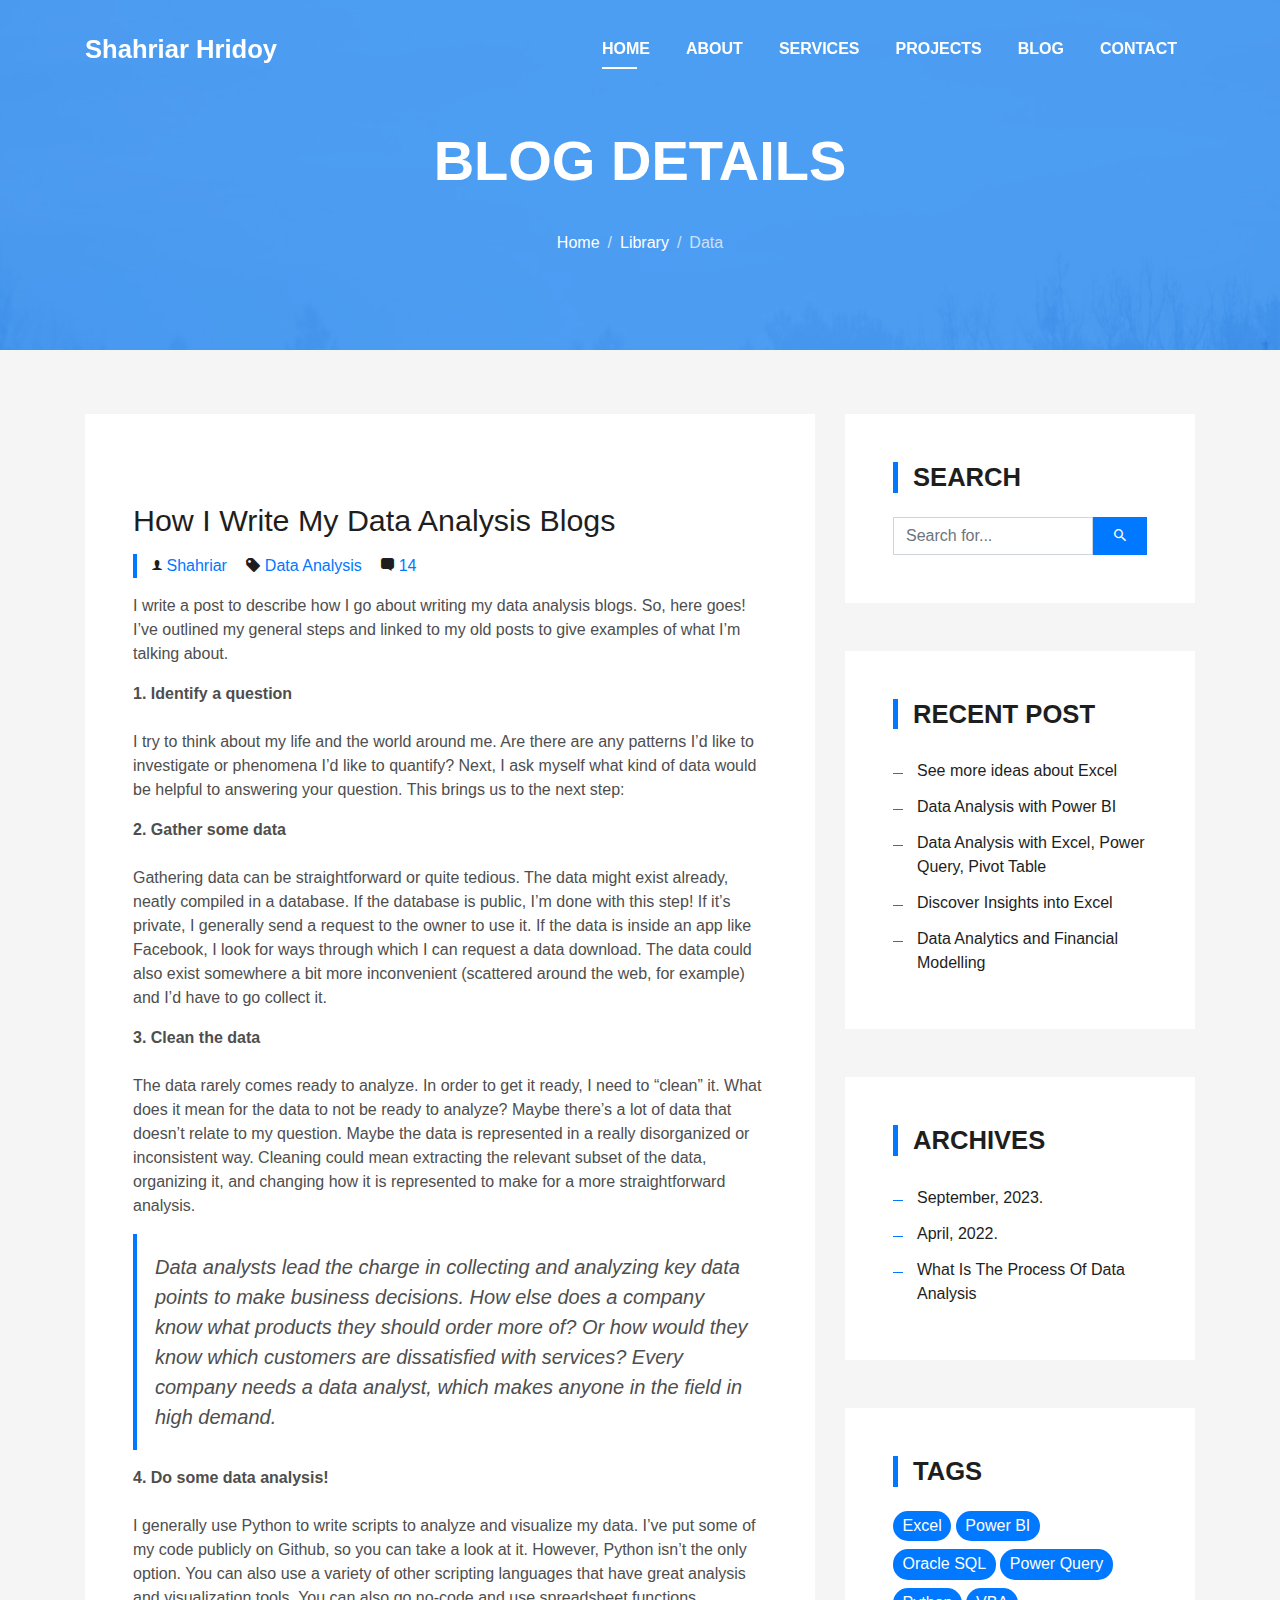
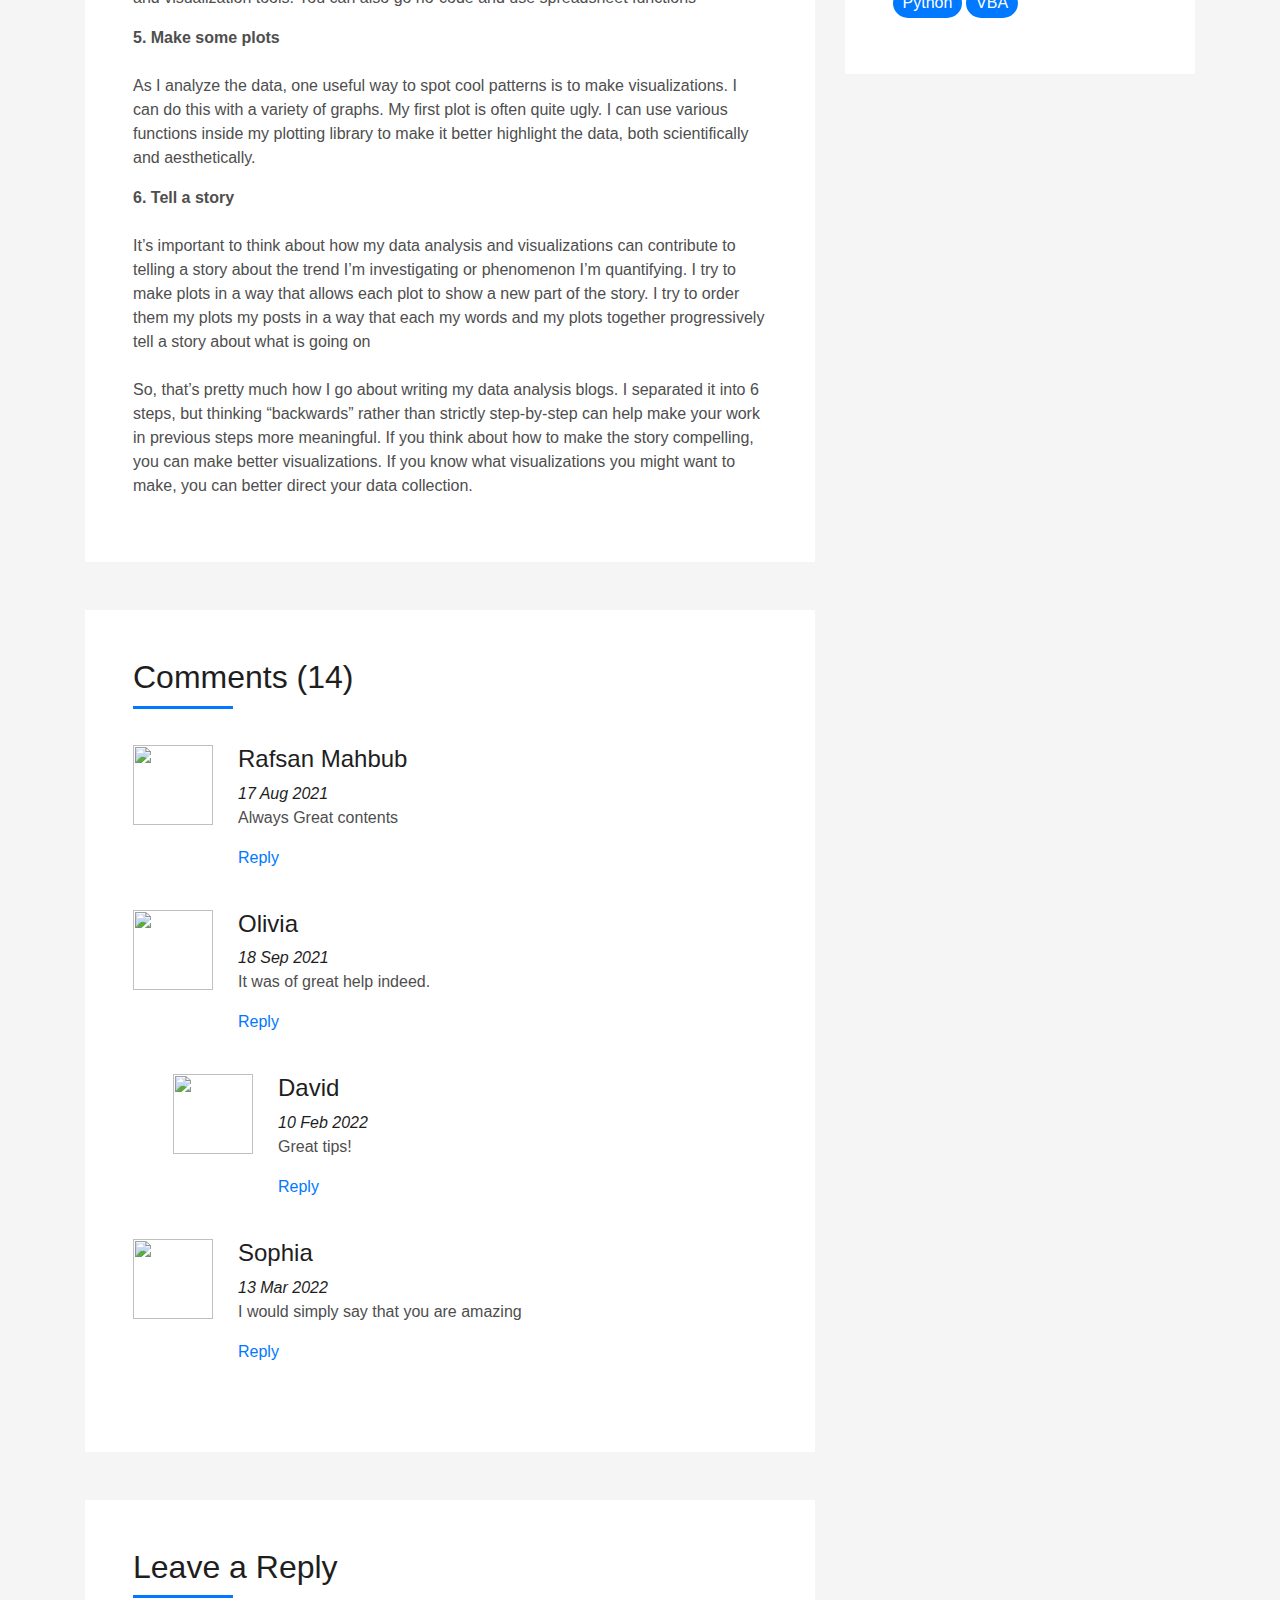
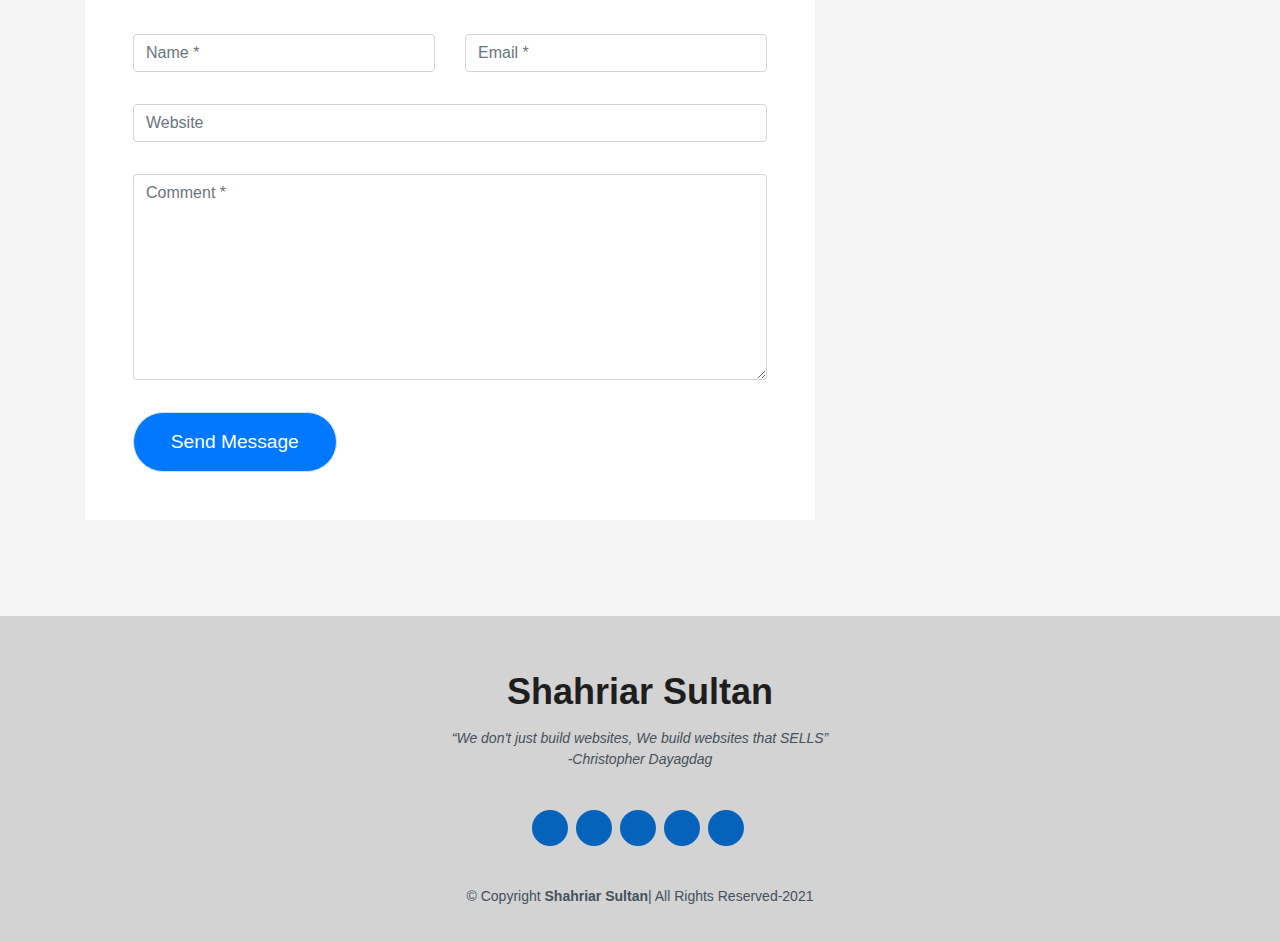
==== blog-single.html @ 52d13d5e "first commit" ====
<!DOCTYPE html>
<html lang="en">

<head>
  <meta charset="utf-8">
  <meta content="width=device-width, initial-scale=1.0" name="viewport">

  <title>Shahriar's Blog</title>
  <meta content="" name="description">
  <meta content="" name="keywords">

  <!-- Favicons -->
  <link href="assets/img/hridoyi.png" rel="icon">
  <link href="assets/img/hridoyi.png" rel="apple-touch-icon">

  <!-- Vendor CSS Files -->
  <link href="assets/vendor/bootstrap/css/bootstrap.min.css" rel="stylesheet">
  <link href="assets/vendor/font-awesome/css/font-awesome.min.css" rel="stylesheet">
  <link href="assets/vendor/ionicons/css/ionicons.min.css" rel="stylesheet">
  <link href="assets/vendor/owl.carousel/assets/owl.carousel.min.css" rel="stylesheet">
  <link href="assets/vendor/venobox/venobox.css" rel="stylesheet">

  <!-- Template Main CSS File -->
  <link href="assets/css/style.css" rel="stylesheet">
  <script src="https://kit.fontawesome.com/f88d2fa247.js" crossorigin="anonymous"></script>

</head>

<body id="page-top">

  <!-- ======= Header/ Navbar ======= -->
  <nav class="navbar navbar-b navbar-trans navbar-expand-md fixed-top" id="mainNav">
    <div class="container">
      <a class="navbar-brand js-scroll" href="index.html">Shahriar Hridoy</a>
      <button class="navbar-toggler collapsed" type="button" data-toggle="collapse" data-target="#navbarDefault" aria-controls="navbarDefault" aria-expanded="false" aria-label="Toggle navigation">
        <span></span>
        <span></span>
        <span></span>
      </button>
      <div class="navbar-collapse collapse justify-content-end" id="navbarDefault">
        <ul class="navbar-nav">
          <li class="nav-item">
            <a class="nav-link js-scroll active" href="#page-top">Home</a>
          </li>
          <li class="nav-item">
            <a class="nav-link js-scroll" href="index.html#about">About</a>
          </li>
          <li class="nav-item">
            <a class="nav-link js-scroll" href="index.html#service">Services</a>
          </li>
          <li class="nav-item">
            <a class="nav-link js-scroll" href="index.html#projects">Projects</a>
          </li>
          <li class="nav-item">
            <a class="nav-link js-scroll" href="index.htm#blog">Blog</a>
          </li>
          <li class="nav-item">
            <a class="nav-link js-scroll" href="index.html#contact">Contact</a>
          </li>
        </ul>
      </div>
    </div>
  </nav>

  <div class="intro intro-single route bg-image" style="background-image: url(assets/img/overlay-bg.jpg)">
    <div class="overlay-mf"></div>
    <div class="intro-content display-table">
      <div class="table-cell">
        <div class="container">
          <h2 class="intro-title mb-4">Blog Details</h2>
          <ol class="breadcrumb d-flex justify-content-center">
            <li class="breadcrumb-item">
              <a href="#">Home</a>
            </li>
            <li class="breadcrumb-item">
              <a href="#">Library</a>
            </li>
            <li class="breadcrumb-item active">Data</li>
          </ol>
        </div>
      </div>
    </div>
  </div>

  <main id="main">

    <!-- ======= Blog Single Section ======= -->
    <section class="blog-wrapper sect-pt4" id="blog">
      <div class="container">
        <div class="row">
          <div class="col-md-8">
            <div class="post-box">
              <div class="post-thumb">
                <img src="assets/img/DAA.PNG" class="img-fluid" alt="">
              </div>
              <div class="post-meta">
                <h1 class="article-title">How I Write My Data Analysis Blogs</h1>
                <ul>
                  <li>
                    <span class="ion-ios-person"></span>
                    <a href="#">Shahriar</a>
                  </li>
                  <li>
                    <span class="ion-pricetag"></span>
                    <a href="#">Data Analysis</a>
                  </li>
                  <li>
                    <span class="ion-chatbox"></span>
                    <a href="#">14</a>
                  </li>
                </ul>
              </div>
              <div class="article-content">
                <p>
                  I write a post to describe how I go about writing my data analysis blogs.
				  So, here goes! I’ve outlined my general steps and linked to my old posts to give examples of what I’m talking about.
                </p>
                <p><b>1. Identify a question</b><br><br>
                  I try to think about my life and the world around me. Are there are any patterns I’d like to investigate or phenomena I’d like to quantify?
Next, I ask myself what kind of data would be helpful to answering your question. This brings us to the next step:
                </p>
                <p><b>2. Gather some data</b><br><br>
                 Gathering data can be straightforward or quite tedious. The data might exist already,
				 neatly compiled in a database. If the database is public, I’m done with this step! If it’s private, 
				 I generally send a request to the owner to use it. If the data is inside an app like Facebook, I look for ways through which
				 I can request a data download.
				 The data could also exist somewhere a bit more inconvenient (scattered around the web, for example) and I’d have to go collect it.
                <p><b>3. Clean the data</b><br><br>
                  The data rarely comes ready to analyze. In order to get it ready, I need to “clean” it.

What does it mean for the data to not be ready to analyze? Maybe there’s a lot of data that doesn’t relate to my question. Maybe the data is represented in a really disorganized or inconsistent way. 
Cleaning could mean extracting the relevant subset of the data, organizing it, and changing how it is represented to make for a more straightforward
 analysis.
                </p>
                <blockquote class="blockquote">
                  <p class="mb-0">Data analysts lead the charge in collecting and analyzing key data points to make business decisions. How else does a company know what products they should order more of?
				  Or how would they know which customers are dissatisfied with services? Every company needs a data analyst, which makes anyone in the field in high demand.</p>
                </blockquote>
                <p><b>4. Do some data analysis!</b><br><br>
                  I generally use Python to write scripts to analyze and visualize my data. I’ve put some of my code publicly on Github, so you can take a look at it. However, Python isn’t the only option. 
				  You can also use a variety of other scripting languages that have great analysis and visualization tools.
				  You can also go no-code and use spreadsheet functions
                </p>
				<p><b>5. Make some plots</b><br><br>
                  As I analyze the data, one useful way to spot cool patterns is to make visualizations. I can do this with a variety of graphs. My first 
				  plot is often quite ugly. I can use various functions inside my plotting library to make it better highlight the data, both scientifically 
				  and aesthetically.
                </p>
				<p><b>6. Tell a story</b><br><br>
                  It’s important to think about how my data analysis and visualizations can contribute to telling a story about the trend I’m investigating or phenomenon I’m quantifying. I try to make plots in a way that allows each plot to show a new 
				  part of the story. I try to order them my plots my posts in a way that each my words and my plots together progressively tell a story 
				  about what is going on <br><br>
				  So, that’s pretty much how I go about writing my data analysis blogs. I separated it into 6 steps, but thinking “backwards” rather than strictly step-by-step can help make your work in previous steps more meaningful. If you think about how to make 
				  the story compelling, you can make better visualizations. If you know what visualizations you might want to make,
				  you can better direct your data collection.
                </p>
              </div>
            </div>
            <div class="box-comments">
              <div class="title-box-2">
                <h4 class="title-comments title-left">Comments (14)</h4>
              </div>
              <ul class="list-comments">
                <li>
                  <div class="comment-avatar">
                    <img src="assets/img/Demo1.PNG" alt="">
                  </div>
                  <div class="comment-details">
                    <h4 class="comment-author">Rafsan Mahbub</h4>
                    <span>17 Aug 2021</span>
                    <p>
                      Always Great contents
                    </p>
                    <a href="3">Reply</a>
                  </div>
                </li>
                <li>
                  <div class="comment-avatar">
                    <img src="assets/img/Demo2.PNG" alt="">
                  </div>
                  <div class="comment-details">
                    <h4 class="comment-author">Olivia</h4>
                    <span>18 Sep 2021</span>
                    <p>
                      It was of great help indeed.
                    </p>
                    <a href="3">Reply</a>
                  </div>
                </li>
                <li class="comment-children">
                  <div class="comment-avatar">
                    <img src="assets/img/Demo3.PNG" alt="">
                  </div>
                  <div class="comment-details">
                    <h4 class="comment-author">David</h4>
                    <span>10 Feb 2022</span>
                    <p>
                      Great tips!
                    </p>
                    <a href="3">Reply</a>
                  </div>
                </li>
                <li>
                  <div class="comment-avatar">
                    <img src="assets/img/Demo 4.PNG" alt="">
                  </div>
                  <div class="comment-details">
                    <h4 class="comment-author">Sophia</h4>
                    <span>13 Mar 2022</span>
                    <p>
                      I would simply say that you are amazing
                    </p>
                    <a href="3">Reply</a>
                  </div>
                </li>
              </ul>
            </div>
            <div class="form-comments">
              <div class="title-box-2">
                <h3 class="title-left">
                  Leave a Reply
                </h3>
              </div>
              <form class="form-mf">
                <div class="row">
                  <div class="col-md-6 mb-3">
                    <div class="form-group">
                      <input type="text" class="form-control input-mf" id="inputName" placeholder="Name *" required>
                    </div>
                  </div>
                  <div class="col-md-6 mb-3">
                    <div class="form-group">
                      <input type="email" class="form-control input-mf" id="inputEmail1" placeholder="Email *" required>
                    </div>
                  </div>
                  <div class="col-md-12 mb-3">
                    <div class="form-group">
                      <input type="url" class="form-control input-mf" id="inputUrl" placeholder="Website">
                    </div>
                  </div>
                  <div class="col-md-12 mb-3">
                    <div class="form-group">
                      <textarea id="textMessage" class="form-control input-mf" placeholder="Comment *" name="message" cols="45" rows="8" required></textarea>
                    </div>
                  </div>
                  <div class="col-md-12">
                    <button type="submit" class="button button-a button-big button-rouded">Send Message</button>
                  </div>
                </div>
              </form>
            </div>
          </div>
          <div class="col-md-4">
            <div class="widget-sidebar sidebar-search">
              <h5 class="sidebar-title">Search</h5>
              <div class="sidebar-content">
                <form>
                  <div class="input-group">
                    <input type="text" class="form-control" placeholder="Search for..." aria-label="Search for...">
                    <span class="input-group-btn">
                      <button class="btn btn-secondary btn-search" type="button">
                        <span class="ion-android-search"></span>
                      </button>
                    </span>
                  </div>
                </form>
              </div>
            </div>
            <div class="widget-sidebar">
              <h5 class="sidebar-title">Recent Post</h5>
              <div class="sidebar-content">
                <ul class="list-sidebar">
                  <li>
                    <a href="#">See more ideas about Excel</a>
                  </li>
                  <li>
                    <a href="#">Data Analysis with Power BI</a>
                  </li>
                  <li>
                    <a href="#">Data Analysis with Excel, Power Query, Pivot Table</a>
                  </li>
                  <li>
                    <a href="#">Discover Insights into Excel</a>
                  </li>
                  <li>
                    <a href="#">Data Analytics and Financial Modelling</a>
                  </li>
                </ul>
              </div>
            </div>
            <div class="widget-sidebar">
              <h5 class="sidebar-title">Archives</h5>
              <div class="sidebar-content">
                <ul class="list-sidebar">
                  <li>
                    <a href="#">September, 2023.</a>
                  </li>
                  <li>
                    <a href="#">April, 2022.</a>
                  </li>
                  <li>
                    <a href="#">What Is The Process Of Data Analysis</a>
                  </li>
                  
                </ul>
              </div>
            </div>
            <div class="widget-sidebar widget-tags">
              <h5 class="sidebar-title">Tags</h5>
              <div class="sidebar-content">
                <ul>
                  <li>
                    <a href="#">Excel</a>
                  </li>
                  <li>
                    <a href="#">Power BI</a>
                  </li>
                  <li>
                    <a href="#">Oracle SQL</a>
                  </li>
                  <li>
                    <a href="#">Power Query</a>
                  </li>
                  <li>
                    <a href="#">Python</a>
                  </li>
                  <li>
                    <a href="#">VBA</a>
                  </li>
                </ul>
              </div>
            </div>
          </div>
        </div>
      </div>
    </section><!-- End Blog Single Section -->

  </main><!-- End #main -->

  <br><br>

  <!-- ======= Footer ======= -->
  <footer id="footer" >
    <div class="container mt-4">
      <h3>Shahriar Sultan</h3>
      <p>“We don't just build websites, We build websites that SELLS” <br>-Christopher Dayagdag</p>
      <div class="social-links">
        <a href="#" class="twitter"><i class="fab fa-twitter"></i></a>
        <a href="#" class="facebook"><i class="fab fa-facebook-f"></i></a>
        <a href="#" class="instagram"><i class="fab fa-instagram"></i></a>
        <a href="#" class="google-plus"><i class="fab fa-github"></i></a>
        <a href="#" class="linkedin"><i class="fab fa-linkedin"></i></a>
      </div>
      <div class="copyright">
        &copy; Copyright <strong><span>Shahriar Sultan</span></strong>| All Rights Reserved-2021
      </div>
      <div class="credits">
        
      </div>
    </div>
  </footer><!-- End Footer -->

<a href="#" class="back-to-top"><i class="fas fa-arrow-up"></i></i></a>
<div id="preloader"></div>
  <!-- Vendor JS Files -->
  <script src="assets/vendor/jquery/jquery.min.js"></script>
  <script src="assets/vendor/bootstrap/js/bootstrap.bundle.min.js"></script>
  <script src="assets/vendor/jquery.easing/jquery.easing.min.js"></script>
  <script src="assets/vendor/php-email-form/validate.js"></script>
  <script src="assets/vendor/waypoints/jquery.waypoints.min.js"></script>
  <script src="assets/vendor/counterup/jquery.counterup.min.js"></script>
  <script src="assets/vendor/owl.carousel/owl.carousel.min.js"></script>
  <script src="assets/vendor/typed.js/typed.min.js"></script>
  <script src="assets/vendor/venobox/venobox.min.js"></script>

  <!-- Template Main JS File -->
  <script src="assets/js/main.js"></script>

</body>

</html>
---- assets/vendor/venobox/venobox.css ----
/* ------ venobox.css --------*/
.vbox-overlay *, .vbox-overlay *:before, .vbox-overlay *:after{
    -webkit-backface-visibility: hidden;
    -webkit-box-sizing:border-box;
    -moz-box-sizing:border-box;
    box-sizing:border-box;
}
.vbox-overlay * { 
    -webkit-backface-visibility: visible;
    backface-visibility: visible;
}
.vbox-overlay{
    display: -webkit-flex;
    display: flex;
    -webkit-flex-direction: column;
    flex-direction: column;
    -webkit-justify-content: center;
    justify-content: center;
    -webkit-align-items: center;
    align-items: center;
    position: fixed;
    left: 0;
    top: 0;
    bottom: 0;
    right: 0;
    z-index: 999999;
}

/* ----- navigation ----- */
.vbox-title{
    width: 100%;
    height: 40px;
    float: left;
    text-align: center;
    line-height: 28px;
    font-size: 12px;
    padding: 6px 50px;
    overflow: hidden;
    position: fixed;
    display: none;
    left: 0;
    z-index: 89;
}
.vbox-close{
    cursor: pointer;
    position: fixed;
    top: -1px;
    right: 0;
    width: 50px;
    height: 40px;
    padding: 6px;
    display: block;
    background-position:10px center;
    overflow: hidden;
    font-size: 24px;
    line-height: 1;
    text-align: center;
    z-index: 99;
}
.vbox-left{
    cursor: pointer;
    position: fixed;
    left: 0;
    height: 40px;
    overflow: hidden;
    line-height: 28px;
    font-size: 12px;
    z-index: 99;
    display: flex;
    align-items:center;
}
.vbox-num{
    display: inline-block;
    margin: 6px 0 6px 15px;
}
/* ----- Social share ----- */
.vbox-share{
    line-height: 28px;
    font-size: 12px;
    overflow: hidden;
    position: fixed;
    left: 0;
    z-index: 98;
    display: flex;
    align-items:center;
    justify-content: center;
    width: 100%;
    text-align: center;
}
.vbox-share svg{
    max-height: 28px;
    width: 28px;
    z-index: 10;
    margin-left: 12px;
    margin-top: 6px;
    margin-bottom: 6px;
    vertical-align: middle;
}


/* ----- navigation ARROWS ----- */
.vbox-next, .vbox-prev{
    position: fixed;
    top: 50%;
    margin-top: -15px;
    overflow: hidden;
    cursor: pointer;
    display: block;
    width: 45px;
    height: 45px;
    z-index: 99;
}
.vbox-next span, .vbox-prev span{
    position: relative;
    width: 20px;
    height: 20px;
    border: 2px solid transparent;
    border-top-color: #B6B6B6;
    border-right-color: #B6B6B6;
    text-indent: -100px;
    position: absolute;
    top: 8px;
    display: block;
}
.vbox-prev{
    left: 15px;
}
.vbox-next{
    right: 15px;
}
.vbox-prev span{
    left: 10px;
    -ms-transform: rotate(-135deg);
    -webkit-transform: rotate(-135deg);
    transform: rotate(-135deg);
}
.vbox-next span{
    -ms-transform: rotate(45deg);
    -webkit-transform: rotate(45deg);
    transform: rotate(45deg);
    right: 10px;
}
/* ------- inline window ------ */
.vbox-inline{
    width: 420px;
    height: 315px;
    height: 70vh;
    padding: 10px;
    background: #fff;
    margin: 0 auto;
    overflow: auto;
    text-align: left;
}
/* ------- Video & iFrames window ------ */
.venoframe{
    max-width: 100%;
    width: 100%;
    border: none;
    width: 100%;
    height: 260px;
    height: 70vh;
}
.venoframe.vbvid{
    height: 260px;
}
@media (min-width: 768px) {
    .venoframe, .vbox-inline{
        width: 90%;
        height: 360px;
        height: 70vh;
    }
    .venoframe.vbvid{
        width: 640px;
        height: 360px;
    }
}
@media (min-width: 992px) {
    .venoframe, .vbox-inline{
        max-width: 1200px;
        width: 80%;
        height: 540px;
        height: 70vh;
    }
    .venoframe.vbvid{
        width: 960px;
        height: 540px;
    }
}
/* 
Please do NOT edit this part! 
or at least read this note: http://i.imgur.com/7C0ws9e.gif
*/
.vbox-open{
    overflow: hidden;
}
.vbox-container{
    position: absolute;
    left: 0;
    right: 0;
    top: 0;
    bottom: 0;
    overflow-x: hidden;
    overflow-y: scroll;
    overflow-scrolling: touch;
    -webkit-overflow-scrolling: touch;
    z-index: 20;
    max-height: 100%;

}

.vbox-content{
    text-align: center;
    float: left;
    width: 100%;
    position: relative;
    overflow: hidden;
    padding: 20px 4%;
}
.vbox-container img{
    max-width: 100%;
    height: auto;
}
.vbox-figlio{
    box-shadow: 0 0 12px rgba(0,0,0,0.19), 0 6px 6px rgba(0,0,0,0.23);
    max-width: 100%;
    text-align: initial;
}
img.vbox-figlio{
    -webkit-user-select: none;
-khtml-user-select: none;
-moz-user-select: none;
-o-user-select: none;
user-select: none;
}
.vbox-content.swipe-left{
    margin-left: -200px !important;
}
.vbox-content.swipe-right{
    margin-left: 200px !important;
}
.vbox-animated{
    webkit-transition: margin 300ms ease-out;
    transition: margin 300ms ease-out;
}

/* ---------- preloader ----------
 * SPINKIT 
 * http://tobiasahlin.com/spinkit/
-------------------------------- */
.sk-double-bounce,.sk-rotating-plane{width:40px;height:40px;margin:40px auto}.sk-rotating-plane{background-color:#333;-webkit-animation:sk-rotatePlane 1.2s infinite ease-in-out;animation:sk-rotatePlane 1.2s infinite ease-in-out}@-webkit-keyframes sk-rotatePlane{0%{-webkit-transform:perspective(120px) rotateX(0) rotateY(0);transform:perspective(120px) rotateX(0) rotateY(0)}50%{-webkit-transform:perspective(120px) rotateX(-180.1deg) rotateY(0);transform:perspective(120px) rotateX(-180.1deg) rotateY(0)}100%{-webkit-transform:perspective(120px) rotateX(-180deg) rotateY(-179.9deg);transform:perspective(120px) rotateX(-180deg) rotateY(-179.9deg)}}@keyframes sk-rotatePlane{0%{-webkit-transform:perspective(120px) rotateX(0) rotateY(0);transform:perspective(120px) rotateX(0) rotateY(0)}50%{-webkit-transform:perspective(120px) rotateX(-180.1deg) rotateY(0);transform:perspective(120px) rotateX(-180.1deg) rotateY(0)}100%{-webkit-transform:perspective(120px) rotateX(-180deg) rotateY(-179.9deg);transform:perspective(120px) rotateX(-180deg) rotateY(-179.9deg)}}.sk-double-bounce{position:relative}.sk-double-bounce .sk-child{width:100%;height:100%;border-radius:50%;background-color:#333;opacity:.6;position:absolute;top:0;left:0;-webkit-animation:sk-doubleBounce 2s infinite ease-in-out;animation:sk-doubleBounce 2s infinite ease-in-out}.sk-chasing-dots .sk-child,.sk-spinner-pulse,.sk-three-bounce .sk-child{background-color:#333;border-radius:100%}.sk-double-bounce .sk-double-bounce2{-webkit-animation-delay:-1s;animation-delay:-1s}@-webkit-keyframes sk-doubleBounce{0%,100%{-webkit-transform:scale(0);transform:scale(0)}50%{-webkit-transform:scale(1);transform:scale(1)}}@keyframes sk-doubleBounce{0%,100%{-webkit-transform:scale(0);transform:scale(0)}50%{-webkit-transform:scale(1);transform:scale(1)}}.sk-wave{margin:40px auto;width:50px;height:40px;text-align:center;font-size:10px}.sk-wave .sk-rect{background-color:#333;height:100%;width:6px;display:inline-block;-webkit-animation:sk-waveStretchDelay 1.2s infinite ease-in-out;animation:sk-waveStretchDelay 1.2s infinite ease-in-out}.sk-wave .sk-rect1{-webkit-animation-delay:-1.2s;animation-delay:-1.2s}.sk-wave .sk-rect2{-webkit-animation-delay:-1.1s;animation-delay:-1.1s}.sk-wave .sk-rect3{-webkit-animation-delay:-1s;animation-delay:-1s}.sk-wave .sk-rect4{-webkit-animation-delay:-.9s;animation-delay:-.9s}.sk-wave .sk-rect5{-webkit-animation-delay:-.8s;animation-delay:-.8s}@-webkit-keyframes sk-waveStretchDelay{0%,100%,40%{-webkit-transform:scaleY(.4);transform:scaleY(.4)}20%{-webkit-transform:scaleY(1);transform:scaleY(1)}}@keyframes sk-waveStretchDelay{0%,100%,40%{-webkit-transform:scaleY(.4);transform:scaleY(.4)}20%{-webkit-transform:scaleY(1);transform:scaleY(1)}}.sk-wandering-cubes{margin:40px auto;width:40px;height:40px;position:relative}.sk-wandering-cubes .sk-cube{background-color:#333;width:10px;height:10px;position:absolute;top:0;left:0;-webkit-animation:sk-wanderingCube 1.8s ease-in-out -1.8s infinite both;animation:sk-wanderingCube 1.8s ease-in-out -1.8s infinite both}.sk-chasing-dots,.sk-spinner-pulse{width:40px;height:40px;margin:40px auto}.sk-wandering-cubes .sk-cube2{-webkit-animation-delay:-.9s;animation-delay:-.9s}@-webkit-keyframes sk-wanderingCube{0%{-webkit-transform:rotate(0);transform:rotate(0)}25%{-webkit-transform:translateX(30px) rotate(-90deg) scale(.5);transform:translateX(30px) rotate(-90deg) scale(.5)}50%{-webkit-transform:translateX(30px) translateY(30px) rotate(-179deg);transform:translateX(30px) translateY(30px) rotate(-179deg)}50.1%{-webkit-transform:translateX(30px) translateY(30px) rotate(-180deg);transform:translateX(30px) translateY(30px) rotate(-180deg)}75%{-webkit-transform:translateX(0) translateY(30px) rotate(-270deg) scale(.5);transform:translateX(0) translateY(30px) rotate(-270deg) scale(.5)}100%{-webkit-transform:rotate(-360deg);transform:rotate(-360deg)}}@keyframes sk-wanderingCube{0%{-webkit-transform:rotate(0);transform:rotate(0)}25%{-webkit-transform:translateX(30px) rotate(-90deg) scale(.5);transform:translateX(30px) rotate(-90deg) scale(.5)}50%{-webkit-transform:translateX(30px) translateY(30px) rotate(-179deg);transform:translateX(30px) translateY(30px) rotate(-179deg)}50.1%{-webkit-transform:translateX(30px) translateY(30px) rotate(-180deg);transform:translateX(30px) translateY(30px) rotate(-180deg)}75%{-webkit-transform:translateX(0) translateY(30px) rotate(-270deg) scale(.5);transform:translateX(0) translateY(30px) rotate(-270deg) scale(.5)}100%{-webkit-transform:rotate(-360deg);transform:rotate(-360deg)}}.sk-spinner-pulse{-webkit-animation:sk-pulseScaleOut 1s infinite ease-in-out;animation:sk-pulseScaleOut 1s infinite ease-in-out}@-webkit-keyframes sk-pulseScaleOut{0%{-webkit-transform:scale(0);transform:scale(0)}100%{-webkit-transform:scale(1);transform:scale(1);opacity:0}}@keyframes sk-pulseScaleOut{0%{-webkit-transform:scale(0);transform:scale(0)}100%{-webkit-transform:scale(1);transform:scale(1);opacity:0}}.sk-chasing-dots{position:relative;text-align:center;-webkit-animation:sk-chasingDotsRotate 2s infinite linear;animation:sk-chasingDotsRotate 2s infinite linear}.sk-chasing-dots .sk-child{width:60%;height:60%;display:inline-block;position:absolute;top:0;-webkit-animation:sk-chasingDotsBounce 2s infinite ease-in-out;animation:sk-chasingDotsBounce 2s infinite ease-in-out}.sk-chasing-dots .sk-dot2{top:auto;bottom:0;-webkit-animation-delay:-1s;animation-delay:-1s}@-webkit-keyframes sk-chasingDotsRotate{100%{-webkit-transform:rotate(360deg);transform:rotate(360deg)}}@keyframes sk-chasingDotsRotate{100%{-webkit-transform:rotate(360deg);transform:rotate(360deg)}}@-webkit-keyframes sk-chasingDotsBounce{0%,100%{-webkit-transform:scale(0);transform:scale(0)}50%{-webkit-transform:scale(1);transform:scale(1)}}@keyframes sk-chasingDotsBounce{0%,100%{-webkit-transform:scale(0);transform:scale(0)}50%{-webkit-transform:scale(1);transform:scale(1)}}.sk-three-bounce{margin:40px auto;width:80px;text-align:center}.sk-three-bounce .sk-child{width:20px;height:20px;display:inline-block;-webkit-animation:sk-three-bounce 1.4s ease-in-out 0s infinite both;animation:sk-three-bounce 1.4s ease-in-out 0s infinite both}.sk-circle .sk-child:before,.sk-fading-circle .sk-circle:before{display:block;border-radius:100%;content:'';background-color:#333}.sk-three-bounce .sk-bounce1{-webkit-animation-delay:-.32s;animation-delay:-.32s}.sk-three-bounce .sk-bounce2{-webkit-animation-delay:-.16s;animation-delay:-.16s}@-webkit-keyframes sk-three-bounce{0%,100%,80%{-webkit-transform:scale(0);transform:scale(0)}40%{-webkit-transform:scale(1);transform:scale(1)}}@keyframes sk-three-bounce{0%,100%,80%{-webkit-transform:scale(0);transform:scale(0)}40%{-webkit-transform:scale(1);transform:scale(1)}}.sk-circle{margin:40px auto;width:40px;height:40px;position:relative}.sk-circle .sk-child{width:100%;height:100%;position:absolute;left:0;top:0}.sk-circle .sk-child:before{margin:0 auto;width:15%;height:15%;-webkit-animation:sk-circleBounceDelay 1.2s infinite ease-in-out both;animation:sk-circleBounceDelay 1.2s infinite ease-in-out both}.sk-circle .sk-circle2{-webkit-transform:rotate(30deg);-ms-transform:rotate(30deg);transform:rotate(30deg)}.sk-circle .sk-circle3{-webkit-transform:rotate(60deg);-ms-transform:rotate(60deg);transform:rotate(60deg)}.sk-circle .sk-circle4{-webkit-transform:rotate(90deg);-ms-transform:rotate(90deg);transform:rotate(90deg)}.sk-circle .sk-circle5{-webkit-transform:rotate(120deg);-ms-transform:rotate(120deg);transform:rotate(120deg)}.sk-circle .sk-circle6{-webkit-transform:rotate(150deg);-ms-transform:rotate(150deg);transform:rotate(150deg)}.sk-circle .sk-circle7{-webkit-transform:rotate(180deg);-ms-transform:rotate(180deg);transform:rotate(180deg)}.sk-circle .sk-circle8{-webkit-transform:rotate(210deg);-ms-transform:rotate(210deg);transform:rotate(210deg)}.sk-circle .sk-circle9{-webkit-transform:rotate(240deg);-ms-transform:rotate(240deg);transform:rotate(240deg)}.sk-circle .sk-circle10{-webkit-transform:rotate(270deg);-ms-transform:rotate(270deg);transform:rotate(270deg)}.sk-circle .sk-circle11{-webkit-transform:rotate(300deg);-ms-transform:rotate(300deg);transform:rotate(300deg)}.sk-circle .sk-circle12{-webkit-transform:rotate(330deg);-ms-transform:rotate(330deg);transform:rotate(330deg)}.sk-circle .sk-circle2:before{-webkit-animation-delay:-1.1s;animation-delay:-1.1s}.sk-circle .sk-circle3:before{-webkit-animation-delay:-1s;animation-delay:-1s}.sk-circle .sk-circle4:before{-webkit-animation-delay:-.9s;animation-delay:-.9s}.sk-circle .sk-circle5:before{-webkit-animation-delay:-.8s;animation-delay:-.8s}.sk-circle .sk-circle6:before{-webkit-animation-delay:-.7s;animation-delay:-.7s}.sk-circle .sk-circle7:before{-webkit-animation-delay:-.6s;animation-delay:-.6s}.sk-circle .sk-circle8:before{-webkit-animation-delay:-.5s;animation-delay:-.5s}.sk-circle .sk-circle9:before{-webkit-animation-delay:-.4s;animation-delay:-.4s}.sk-circle .sk-circle10:before{-webkit-animation-delay:-.3s;animation-delay:-.3s}.sk-circle .sk-circle11:before{-webkit-animation-delay:-.2s;animation-delay:-.2s}.sk-circle .sk-circle12:before{-webkit-animation-delay:-.1s;animation-delay:-.1s}@-webkit-keyframes sk-circleBounceDelay{0%,100%,80%{-webkit-transform:scale(0);transform:scale(0)}40%{-webkit-transform:scale(1);transform:scale(1)}}@keyframes sk-circleBounceDelay{0%,100%,80%{-webkit-transform:scale(0);transform:scale(0)}40%{-webkit-transform:scale(1);transform:scale(1)}}.sk-cube-grid{width:40px;height:40px;margin:40px auto}.sk-cube-grid .sk-cube{width:33.33%;height:33.33%;background-color:#333;float:left;-webkit-animation:sk-cubeGridScaleDelay 1.3s infinite ease-in-out;animation:sk-cubeGridScaleDelay 1.3s infinite ease-in-out}.sk-cube-grid .sk-cube1{-webkit-animation-delay:.2s;animation-delay:.2s}.sk-cube-grid .sk-cube2{-webkit-animation-delay:.3s;animation-delay:.3s}.sk-cube-grid .sk-cube3{-webkit-animation-delay:.4s;animation-delay:.4s}.sk-cube-grid .sk-cube4{-webkit-animation-delay:.1s;animation-delay:.1s}.sk-cube-grid .sk-cube5{-webkit-animation-delay:.2s;animation-delay:.2s}.sk-cube-grid .sk-cube6{-webkit-animation-delay:.3s;animation-delay:.3s}.sk-cube-grid .sk-cube7{-webkit-animation-delay:0ms;animation-delay:0ms}.sk-cube-grid .sk-cube8{-webkit-animation-delay:.1s;animation-delay:.1s}.sk-cube-grid .sk-cube9{-webkit-animation-delay:.2s;animation-delay:.2s}@-webkit-keyframes sk-cubeGridScaleDelay{0%,100%,70%{-webkit-transform:scale3D(1,1,1);transform:scale3D(1,1,1)}35%{-webkit-transform:scale3D(0,0,1);transform:scale3D(0,0,1)}}@keyframes sk-cubeGridScaleDelay{0%,100%,70%{-webkit-transform:scale3D(1,1,1);transform:scale3D(1,1,1)}35%{-webkit-transform:scale3D(0,0,1);transform:scale3D(0,0,1)}}.sk-fading-circle{margin:40px auto;width:40px;height:40px;position:relative}.sk-fading-circle .sk-circle{width:100%;height:100%;position:absolute;left:0;top:0}.sk-fading-circle .sk-circle:before{margin:0 auto;width:15%;height:15%;-webkit-animation:sk-circleFadeDelay 1.2s infinite ease-in-out both;animation:sk-circleFadeDelay 1.2s infinite ease-in-out both}.sk-fading-circle .sk-circle2{-webkit-transform:rotate(30deg);-ms-transform:rotate(30deg);transform:rotate(30deg)}.sk-fading-circle .sk-circle3{-webkit-transform:rotate(60deg);-ms-transform:rotate(60deg);transform:rotate(60deg)}.sk-fading-circle .sk-circle4{-webkit-transform:rotate(90deg);-ms-transform:rotate(90deg);transform:rotate(90deg)}.sk-fading-circle .sk-circle5{-webkit-transform:rotate(120deg);-ms-transform:rotate(120deg);transform:rotate(120deg)}.sk-fading-circle .sk-circle6{-webkit-transform:rotate(150deg);-ms-transform:rotate(150deg);transform:rotate(150deg)}.sk-fading-circle .sk-circle7{-webkit-transform:rotate(180deg);-ms-transform:rotate(180deg);transform:rotate(180deg)}.sk-fading-circle .sk-circle8{-webkit-transform:rotate(210deg);-ms-transform:rotate(210deg);transform:rotate(210deg)}.sk-fading-circle .sk-circle9{-webkit-transform:rotate(240deg);-ms-transform:rotate(240deg);transform:rotate(240deg)}.sk-fading-circle .sk-circle10{-webkit-transform:rotate(270deg);-ms-transform:rotate(270deg);transform:rotate(270deg)}.sk-fading-circle .sk-circle11{-webkit-transform:rotate(300deg);-ms-transform:rotate(300deg);transform:rotate(300deg)}.sk-fading-circle .sk-circle12{-webkit-transform:rotate(330deg);-ms-transform:rotate(330deg);transform:rotate(330deg)}.sk-fading-circle .sk-circle2:before{-webkit-animation-delay:-1.1s;animation-delay:-1.1s}.sk-fading-circle .sk-circle3:before{-webkit-animation-delay:-1s;animation-delay:-1s}.sk-fading-circle .sk-circle4:before{-webkit-animation-delay:-.9s;animation-delay:-.9s}.sk-fading-circle .sk-circle5:before{-webkit-animation-delay:-.8s;animation-delay:-.8s}.sk-fading-circle .sk-circle6:before{-webkit-animation-delay:-.7s;animation-delay:-.7s}.sk-fading-circle .sk-circle7:before{-webkit-animation-delay:-.6s;animation-delay:-.6s}.sk-fading-circle .sk-circle8:before{-webkit-animation-delay:-.5s;animation-delay:-.5s}.sk-fading-circle .sk-circle9:before{-webkit-animation-delay:-.4s;animation-delay:-.4s}.sk-fading-circle .sk-circle10:before{-webkit-animation-delay:-.3s;animation-delay:-.3s}.sk-fading-circle .sk-circle11:before{-webkit-animation-delay:-.2s;animation-delay:-.2s}.sk-fading-circle .sk-circle12:before{-webkit-animation-delay:-.1s;animation-delay:-.1s}@-webkit-keyframes sk-circleFadeDelay{0%,100%,39%{opacity:0}40%{opacity:1}}@keyframes sk-circleFadeDelay{0%,100%,39%{opacity:0}40%{opacity:1}}.sk-folding-cube{margin:40px auto;width:40px;height:40px;position:relative;-webkit-transform:rotateZ(45deg);transform:rotateZ(45deg)}.sk-folding-cube .sk-cube{float:left;width:50%;height:50%;position:relative;-webkit-transform:scale(1.1);-ms-transform:scale(1.1);transform:scale(1.1)}.sk-folding-cube .sk-cube:before{content:'';position:absolute;top:0;left:0;width:100%;height:100%;background-color:#333;-webkit-animation:sk-foldCubeAngle 2.4s infinite linear both;animation:sk-foldCubeAngle 2.4s infinite linear both;-webkit-transform-origin:100% 100%;-ms-transform-origin:100% 100%;transform-origin:100% 100%}.sk-folding-cube .sk-cube2{-webkit-transform:scale(1.1) rotateZ(90deg);transform:scale(1.1) rotateZ(90deg)}.sk-folding-cube .sk-cube3{-webkit-transform:scale(1.1) rotateZ(180deg);transform:scale(1.1) rotateZ(180deg)}.sk-folding-cube .sk-cube4{-webkit-transform:scale(1.1) rotateZ(270deg);transform:scale(1.1) rotateZ(270deg)}.sk-folding-cube .sk-cube2:before{-webkit-animation-delay:.3s;animation-delay:.3s}.sk-folding-cube .sk-cube3:before{-webkit-animation-delay:.6s;animation-delay:.6s}.sk-folding-cube .sk-cube4:before{-webkit-animation-delay:.9s;animation-delay:.9s}@-webkit-keyframes sk-foldCubeAngle{0%,10%{-webkit-transform:perspective(140px) rotateX(-180deg);transform:perspective(140px) rotateX(-180deg);opacity:0}25%,75%{-webkit-transform:perspective(140px) rotateX(0);transform:perspective(140px) rotateX(0);opacity:1}100%,90%{-webkit-transform:perspective(140px) rotateY(180deg);transform:perspective(140px) rotateY(180deg);opacity:0}}@keyframes sk-foldCubeAngle{0%,10%{-webkit-transform:perspective(140px) rotateX(-180deg);transform:perspective(140px) rotateX(-180deg);opacity:0}25%,75%{-webkit-transform:perspective(140px) rotateX(0);transform:perspective(140px) rotateX(0);opacity:1}100%,90%{-webkit-transform:perspective(140px) rotateY(180deg);transform:perspective(140px) rotateY(180deg);opacity:0}}
---- assets/css/style.css ----
/**
* Template Name: DevFolio - v2.4.1
* Template URL: https://bootstrapmade.com/devfolio-bootstrap-portfolio-html-template/
* Author: BootstrapMade.com
* License: https://bootstrapmade.com/license/
*/

/*--------------------------------------------------------------
# General
--------------------------------------------------------------*/
body {
  background-color: #f5f5f5;
  color: #4e4e4e;
}

h1,
h2,
h3,
h4,
h5,
h6 {
  color: #1e1e1e;
}

a {
  color: #1e1e1e;
  transition: all 0.5s ease-in-out;
}

a:hover {
  color: #0078ff;
  text-decoration: none;
  transition: all 0.5s ease-in-out;
}

.p-r {
  position: relative;
}

.color-a {
  color: #0078ff;
}

.color-d {
  color: #f5f5f5;
}

.color-text-a {
  color: #4e4e4e;
}

.box-shadow, .paralax-mf, .service-box, .work-box, .card-blog {
  box-shadow: 0 13px 8px -10px rgba(0, 0, 0, 0.1);
}

.box-shadow-a, .button:hover {
  box-shadow: 0 0 0 4px #cde1f8;
}

.display-5 {
  font-size: 2.5rem;
  font-weight: 300;
  line-height: 1.1;
}

.display-6 {
  font-size: 2rem;
  font-weight: 300;
  line-height: 1.1;
}

.avatar {
  width: 32px;
  height: 32px;
  margin-right: 4px;
  overflow: hidden;
}

.bg-image {
  background-repeat: no-repeat;
  background-attachment: fixed;
  background-size: cover;
  background-position: center center;
}

@media (max-width: 1024px) {
  .bg-image {
    background-attachment: scroll;
  }
}

.overlay-mf {
  background-color: #0078ff;
}

.overlay-mf {
  position: absolute;
  top: 0;
  left: 0px;
  padding: 0;
  height: 100%;
  width: 100%;
  opacity: .7;
}

.paralax-mf {
  position: relative;
  padding: 8rem 0;
}

.display-table {
  width: 100%;
  height: 100%;
  display: table;
}

.table-cell {
  display: table-cell;
  vertical-align: middle;
}

/*--/ Sections /--*/
.sect-4 {
  padding: 4rem 0;
}

.sect-pt4 {
  padding-top: 4rem;
}

.sect-mt4 {
  margin-top: 4rem;
}

/*--/ Title s /--*/
.title-s {
  font-weight: 600;
  color: #1e1e1e;
  font-size: 1.1rem;
}

/*--/ Title A /--*/
.title-box {
  margin-bottom: 4rem;
}

.title-a {
  font-size: 3rem;
  font-weight: bold;
  text-transform: uppercase;
}

.subtitle-a {
  color: #4e4e4e;
}

.line-mf {
  width: 40px;
  height: 5px;
  background-color: #0078ff;
  margin: 0 auto;
}

/*--/ Title Left /--*/
.title-box-2 {
  margin-bottom: 3rem;
}

.title-left {
  font-size: 2rem;
  position: relative;
}

.title-left:before {
  content: '';
  position: absolute;
  height: 3px;
  background-color: #0078ff;
  width: 100px;
  bottom: -12px;
}

/*------/ Box /------*/
.box-pl2 {
  padding-left: 2rem;
}

.box-shadow-full {
  padding: 3rem 1.25rem;
  position: relative;
  background-color: #fff;
  margin-bottom: 3rem;
  z-index: 2;
  box-shadow: 0 1px 1px 0 rgba(0, 0, 0, 0.06), 0 2px 5px 0 rgba(0, 0, 0, 0.2);
}

@media (min-width: 768px) {
  .box-shadow-full {
    padding: 3rem;
  }
}

/*------/ Socials /------*/
.socials {
  padding: 1.5rem 0;
}

.socials ul li {
  display: inline-block;
}

.socials .ico-circle {
  height: 40px;
  width: 40px;
  font-size: 1.7rem;
  border-radius: 50%;
  line-height: 1.4;
  margin: 0 15px 0 0;
  box-shadow: 0 0 0 3px #0078ff;
  transition: all 500ms ease;
}

.socials .ico-circle:hover {
  background-color: #0078ff;
  color: #fff;
  box-shadow: 0 0 0 3px #cde1f8;
  transition: all 500ms ease;
}

/*------/ Ul resect /------*/
.ul-resect, .socials ul, .list-ico, .blog-wrapper .post-meta ul, .box-comments .list-comments, .widget-sidebar .list-sidebar, .widget-tags ul {
  list-style: none;
  padding-left: 0;
  margin-bottom: 0;
}

.list-ico {
  line-height: 2;
}

.list-ico span {
  color: #0078ff;
  margin-right: 10px;
}

/*------/ Ico Circle /------*/
.ico-circle {
  height: 100px;
  width: 100px;
  font-size: 2rem;
  border-radius: 50%;
  line-height: 1.55;
  margin: 0 auto;
  text-align: center;
  box-shadow: 0 0 0 10px #0078ff;
  display: block;
}

/*------/ Owl Carousel /------*/
.owl-theme .owl-dots {
  text-align: center;
  margin-top: 18px;
}

.owl-theme .owl-dots .owl-dot {
  display: inline-block;
}

.owl-theme .owl-dots .owl-dot span {
  width: 18px;
  height: 7px;
  margin: 5px 5px;
  background: #cde1f8;
  border: 0px solid #cde1f8;
  display: block;
  transition: all 0.6s ease-in-out;
  cursor: pointer;
}

.owl-theme .owl-dots .owl-dot:hover span {
  background-color: #cde1f8;
}

.owl-theme .owl-dots .owl-dot.active span {
  background-color: #1B1B1B;
  width: 25px;
}

/*--/ Scrolltop s /--*/
.scrolltop-mf {
  position: relative;
  display: none;
}

.scrolltop-mf span {
  z-index: 999;
  position: fixed;
  width: 42px;
  height: 42px;
  background-color: #0078ff;
  opacity: .7;
  font-size: 1.6rem;
  line-height: 1.5;
  text-align: center;
  color: #fff;
  top: auto;
  left: auto;
  right: 30px;
  bottom: 50px;
  cursor: pointer;
  border-radius: 50%;
}

/*------/ Back to top button /------*/
.back-to-top {
  position: fixed;
  display: none;
  background: #0078ff;
  color: #fff;
  width: 44px;
  height: 44px;
  text-align: center;
  line-height: 1;
  font-size: 16px;
  border-radius: 50%;
  right: 15px;
  bottom: 15px;
  transition: background 0.5s;
  z-index: 11;
}

.back-to-top i {
  padding-top: 12px;
  color: #fff;
}

@media (max-width: 768px) {
  .back-to-top {
    bottom: 15px;
  }
}

/*------/ Prelaoder /------*/
#preloader {
  position: fixed;
  top: 0;
  left: 0;
  right: 0;
  bottom: 0;
  z-index: 9999;
  overflow: hidden;
  background: #fff;
}

#preloader:before {
  content: "";
  position: fixed;
  top: calc(50% - 30px);
  left: calc(50% - 30px);
  border: 6px solid #f2f2f2;
  border-top: 6px solid #0078ff;
  border-radius: 50%;
  width: 60px;
  height: 60px;
  -webkit-animation: animate-preloader 1s linear infinite;
  animation: animate-preloader 1s linear infinite;
}

@-webkit-keyframes animate-preloader {
  0% {
    transform: rotate(0deg);
  }
  100% {
    transform: rotate(360deg);
  }
}

@keyframes animate-preloader {
  0% {
    transform: rotate(0deg);
  }
  100% {
    transform: rotate(360deg);
  }
}

/*------/ Button /------*/
.button {
  display: inline-block;
  padding: .3rem .6rem;
  text-align: center;
  vertical-align: middle;
  -webkit-user-select: none;
  -moz-user-select: none;
  -ms-user-select: none;
  user-select: none;
  font-size: 1rem;
  border-radius: .3rem;
  border: 1px solid transparent;
  transition: all 500ms ease;
  cursor: pointer;
}

.button:focus {
  outline: 0;
}

.button:hover {
  background-color: #0062d3;
  color: #fff;
  transition: all 500ms ease;
}

.button-a {
  background-color: #0078ff;
  color: #fff;
  border-color: #cde1f8;
}

.button-big {
  padding: .9rem 2.3rem;
  font-size: 1.2rem;
}

.button-rouded {
  border-radius: 5rem;
}

.btn-lg {
  padding: .5rem 1rem;
  font-size: 1.25rem;
  line-height: 1.5;
  border-radius: .3rem;
}

/*--------------------------------------------------------------
# Nav Bar
--------------------------------------------------------------*/
.navbar-b {
  transition: all .5s ease-in-out;
  background-color: transparent;
  padding-top: 1.563rem;
  padding-bottom: 1.563rem;
}

.navbar-b.navbar-reduce {
  box-shadow: 0px 6px 9px 0px rgba(0, 0, 0, 0.06);
}

.navbar-b.navbar-trans .nav-item, .navbar-b.navbar-reduce .nav-item {
  position: relative;
  padding-right: 10px;
  padding-left: 0;
}

@media (min-width: 768px) {
  .navbar-b.navbar-trans .nav-item, .navbar-b.navbar-reduce .nav-item {
    padding-left: 10px;
  }
}

.navbar-b.navbar-trans .nav-link, .navbar-b.navbar-reduce .nav-link {
  color: #fff;
  text-transform: uppercase;
  font-weight: 600;
}

.navbar-b.navbar-trans .nav-link:before, .navbar-b.navbar-reduce .nav-link:before {
  content: '';
  position: absolute;
  margin-left: 0px;
  width: 0%;
  bottom: 0;
  left: 0;
  height: 2px;
  transition: all 500ms ease;
}

@media (min-width: 768px) {
  .navbar-b.navbar-trans .nav-link:before, .navbar-b.navbar-reduce .nav-link:before {
    margin-left: 18px;
  }
}

.navbar-b.navbar-trans .nav-link:hover, .navbar-b.navbar-reduce .nav-link:hover {
  color: #1B1B1B;
}

.navbar-b.navbar-trans .nav-link:hover:before, .navbar-b.navbar-reduce .nav-link:hover:before {
  width: 35px;
}

.navbar-b.navbar-trans .show > .nav-link:before,
.navbar-b.navbar-trans .active > .nav-link:before,
.navbar-b.navbar-trans .nav-link.show:before,
.navbar-b.navbar-trans .nav-link.active:before, .navbar-b.navbar-reduce .show > .nav-link:before,
.navbar-b.navbar-reduce .active > .nav-link:before,
.navbar-b.navbar-reduce .nav-link.show:before,
.navbar-b.navbar-reduce .nav-link.active:before {
  width: 35px;
}

.navbar-b.navbar-trans .nav-link:before {
  background-color: #fff;
}

.navbar-b.navbar-trans .nav-link:hover {
  color: #fff;
}

.navbar-b.navbar-trans .show > .nav-link,
.navbar-b.navbar-trans .active > .nav-link,
.navbar-b.navbar-trans .nav-link.show,
.navbar-b.navbar-trans .nav-link.active {
  color: #fff;
}

.navbar-b.navbar-reduce {
  transition: all .5s ease-in-out;
  background-color: #fff;
  padding-top: 15px;
  padding-bottom: 15px;
}

.navbar-b.navbar-reduce .nav-link {
  color: #0078ff;
}

.navbar-b.navbar-reduce .nav-link:before {
  background-color: #0078ff;
}

.navbar-b.navbar-reduce .nav-link:hover {
  color: #0078ff;
}

.navbar-b.navbar-reduce .show > .nav-link,
.navbar-b.navbar-reduce .active > .nav-link,
.navbar-b.navbar-reduce .nav-link.show,
.navbar-b.navbar-reduce .nav-link.active {
  color: #0078ff;
}

.navbar-b.navbar-reduce .navbar-brand {
  color: #0078ff;
}

.navbar-b.navbar-reduce .navbar-toggler span {
  background-color: #1B1B1B;
}

.navbar-b .navbar-brand {
  color: #fff;
  font-size: 1.6rem;
  font-weight: 600;
}

.navbar-b .navbar-nav .dropdown-item.show .dropdown-menu,
.navbar-b .dropdown.show .dropdown-menu,
.navbar-b .dropdown-btn.show .dropdown-menu {
  transform: translate3d(0px, 0px, 0px);
  visibility: visible !important;
}

.navbar-b .dropdown-menu {
  margin: 1.12rem 0 0;
  border-radius: 0;
}

.navbar-b .dropdown-menu .dropdown-item {
  padding: .7rem 1.7rem;
  transition: all 500ms ease;
}

.navbar-b .dropdown-menu .dropdown-item:hover {
  background-color: #0078ff;
  color: #fff;
  transition: all 500ms ease;
}

.navbar-b .dropdown-menu .dropdown-item.active {
  background-color: #0078ff;
}

/*--/ Hamburger Navbar /--*/
.navbar-toggler {
  position: relative;
}

.navbar-toggler:focus,
.navbar-toggler:active {
  outline: 0;
}

.navbar-toggler span {
  display: block;
  background-color: #fff;
  height: 3px;
  width: 25px;
  margin-top: 4px;
  margin-bottom: 4px;
  transform: rotate(0deg);
  left: 0;
  opacity: 1;
}

.navbar-toggler span:nth-child(1),
.navbar-toggler span:nth-child(3) {
  transition: transform .35s ease-in-out;
}

.navbar-toggler:not(.collapsed) span:nth-child(1) {
  position: absolute;
  left: 12px;
  top: 10px;
  transform: rotate(135deg);
  opacity: 0.9;
}

.navbar-toggler:not(.collapsed) span:nth-child(2) {
  height: 12px;
  visibility: hidden;
  background-color: transparent;
}

.navbar-toggler:not(.collapsed) span:nth-child(3) {
  position: absolute;
  left: 12px;
  top: 10px;
  transform: rotate(-135deg);
  opacity: 0.9;
}

/*--------------------------------------------------------------
# Intro Section
--------------------------------------------------------------*/
.intro {
  height: 100vh;
  position: relative;
  color: #fff;
}

.intro .intro-content {
  text-align: center;
  position: absolute;
}

.intro .overlay-itro {
  background-color: rgba(0, 0, 0, 0.6);
  position: absolute;
  top: 0;
  left: 0px;
  padding: 0;
  height: 100%;
  width: 100%;
  opacity: .9;
}

.intro .intro-title {
  color: #fff;
  font-weight: 600;
  font-size: 3rem;
}

@media (min-width: 768px) {
  .intro .intro-title {
    font-size: 4.5rem;
  }
}

.intro .intro-subtitle {
  font-size: 1.5rem;
  font-weight: 300;
}

@media (min-width: 768px) {
  .intro .intro-subtitle {
    font-size: 2.5rem;
  }
}

.intro .text-slider-items {
  display: none;
}

.intro-single {
  height: 350px;
}

.intro-single .intro-content {
  margin-top: 30px;
}

.intro-single .intro-title {
  text-transform: uppercase;
  font-size: 3rem;
}

@media (min-width: 768px) {
  .intro-single .intro-title {
    font-size: 3.5rem;
  }
}

.intro-single .breadcrumb {
  background-color: transparent;
  color: #0078ff;
}

.intro-single .breadcrumb .breadcrumb-item:before {
  color: #cde1f8;
}

.intro-single .breadcrumb .breadcrumb-item.active {
  color: #cde1f8;
}

.intro-single .breadcrumb a {
  color: #fff;
}

/*--------------------------------------------------------------
# About
--------------------------------------------------------------*/
.about-mf .box-shadow-full {
  padding-top: 4rem;
  padding-bottom: 4rem;
}

.about-mf .about-img {
  margin-bottom: 2rem;
}

.about-mf .about-img img {
  margin-left: 10px;
}

@media (min-width: 767px) {
  .about-mf .box-pl2 {
    margin-top: 3rem;
    padding-left: 0rem;
  }
}

.skill-mf span {
  color: #4e4e4e;
}

.skill-mf .progress {
  background-color: #cde1f8;
  margin: .5rem 0 1.2rem 0;
  border-radius: 0;
  height: .7rem;
}

.skill-mf .progress .progress-bar {
  height: .7rem;
  background-color: #0078ff;
}

/*--------------------------------------------------------------
# Section Title
--------------------------------------------------------------*/
.section-title {
  text-align: center;
  padding-bottom: 30px;
}

.section-title h2 {
  font-size: 32px;
  font-weight: bold;
  text-transform: uppercase;
  margin-bottom: 20px;
  padding-bottom: 20px;
  position: relative;
  color: #45505b;
}

.section-title h2::before {
  content: '';
  position: absolute;
  display: block;
  width: 120px;
  height: 1px;
  background: #ddd;
  bottom: 1px;
  left: calc(50% - 60px);
}

.section-title h2::after {
  content: '';
  position: absolute;
  display: block;
  width: 40px;
  height: 3px;
  background: #0563bb;
  bottom: 0;
  left: calc(50% - 20px);
}

.section-title p {
  margin-bottom: 0;
}
/*--------------------------------------------------------------
# Services
--------------------------------------------------------------*/
.services .icon-box {
  text-align: center;
  padding: 80px 30px 90px 30px;
  transition: all ease-in-out 0.3s;
  background: #fff;
  box-shadow: 0px 5px 90px 0px rgba(110, 123, 131, 0.05);
}

.services .icon-box .icon {
  margin: 0 auto;
  width: 100px;
  height: 100px;
  display: flex;
  align-items: center;
  justify-content: center;
  transition: ease-in-out 0.3s;
  position: relative;
}

.services .icon-box .icon i {
  font-size: 45px;
  transition: 0.5s;
  position: relative;
}

.services .icon-box .icon svg {
  position: absolute;
  top: 0;
  left: 0;
}

.services .icon-box .icon svg path {
  transition: 0.5s;
  fill: #f5f5f5;
}

.services .icon-box h4 {
  font-weight: 600;
  margin: 10px 0 15px 0;
  font-size: 22px;
}

.services .icon-box h4 a {
  color: #45505b;
  transition: ease-in-out 0.3s;
}

.services .icon-box p {
  line-height: 24px;
  font-size: 14px;
  margin-bottom: 0;
}

.services .icon-box:hover {
  border-color: #fff;
  box-shadow: 0px 0 35px 0 rgba(0, 0, 0, 0.08);
}

.services .iconbox-blue i {
  color: #47aeff;
}

.services .iconbox-blue:hover .icon i {
  color: #fff;
}

.services .iconbox-blue:hover .icon path {
  fill: #47aeff;
}

.services .iconbox-orange i {
  color: #ffa76e;
}

.services .iconbox-orange:hover .icon i {
  color: #fff;
}

.services .iconbox-orange:hover .icon path {
  fill: #ffa76e;
}

.services .iconbox-pink i {
  color: #e80368;
}

.services .iconbox-pink:hover .icon i {
  color: #fff;
}

.services .iconbox-pink:hover .icon path {
  fill: #e80368;
}

.services .iconbox-yellow i {
  color: #ffbb2c;
}

.services .iconbox-yellow:hover .icon i {
  color: #fff;
}

.services .iconbox-yellow:hover .icon path {
  fill: #ffbb2c;
}

.services .iconbox-red i {
  color: #ff5828;
}

.services .iconbox-red:hover .icon i {
  color: #fff;
}

.services .iconbox-red:hover .icon path {
  fill: #ff5828;
}

.services .iconbox-teal i {
  color: #11dbcf;
}

.services .iconbox-teal:hover .icon i {
  color: #fff;
}

.services .iconbox-teal:hover .icon path {
  fill: #11dbcf;
}

/*--------------------------------------------------------------
# Services
--------------------------------------------------------------*/
.work-box {
  margin-bottom: 3rem;
  -webkit-backface-visibility: hidden;
  backface-visibility: hidden;
  background-color: #fff;
}

.work-box:hover img {
  transform: scale(1.3);
}

.work-img {
  display: block;
  overflow: hidden;
}

.work-img img {
  transition: all 1s;
}

.work-content {
  padding: 2rem 3% 1rem 4%;
}

.work-content .w-more {
  color: #4e4e4e;
  font-size: .8rem;
}

.work-content .w-more .w-ctegory {
  color: #0078ff;
}

.work-content .w-like {
  font-size: 2.5rem;
  color: #0078ff;
  float: right;
}

.work-content .w-like a {
  color: #0078ff;
}

.work-content .w-like .num-like {
  font-size: .7rem;
}

.w-title {
  font-size: 1.2rem;
}
/*--------------------------------------------------------------
# Facts
--------------------------------------------------------------*/
.facts .count-box {
  padding: 30px 30px 25px 30px;
  margin-top: 30px;
  width: 100%;
  position: relative;
  text-align: center;
  background:lightcyan;
}

.facts .count-box i {
  position: absolute;
  top: -25px;
  left: 50%;
  transform: translateX(-50%);
  font-size: 24px;
  background: #0563bb;
  padding: 12px;
  color: #fff;
  border-radius: 50px;
}

.facts .count-box span {
  font-size: 36px;
  display: block;
  font-weight: 600;
  color: #011426;
}

.facts .count-box p {
  padding: 0;
  margin: 0;
  font-family: "Raleway", sans-serif;
  font-size: 14px;
}



/*--------------------------------------------------------------
# Projects
--------------------------------------------------------------*/
.work-box {
  margin-bottom: 3rem;
  -webkit-backface-visibility: hidden;
  backface-visibility: hidden;
  background-color: #fff;
}

.work-box:hover img {
  transform: scale(1.3);
}

.work-img {
  display: block;
  overflow: hidden;
}

.work-img img {
  transition: all 1s;
}

.work-content {
  padding: 2rem 3% 1rem 4%;
}

.work-content .w-more {
  color: #4e4e4e;
  font-size: .8rem;
}

.work-content .w-more .w-ctegory {
  color: #0078ff;
}

.work-content .w-like {
  font-size: 2.5rem;
  color: #0078ff;
  float: right;
}

.work-content .w-like a {
  color: #0078ff;
}

.work-content .w-like .num-like {
  font-size: .7rem;
}

.w-title {
  font-size: 1.2rem;
}

/*--------------------------------------------------------------
# Projects Details
--------------------------------------------------------------*/
.portfolio-details {
  padding-top: 30px;
}

.portfolio-details .portfolio-details-container {
  position: relative;
}

.portfolio-details .portfolio-details-carousel {
  position: relative;
  z-index: 1;
}

.portfolio-details .portfolio-details-carousel .owl-nav, .portfolio-details .portfolio-details-carousel .owl-dots {
  margin-top: 5px;
  text-align: left;
}

.portfolio-details .portfolio-details-carousel .owl-dot {
  display: inline-block;
  margin: 0 10px 0 0;
  width: 12px;
  height: 12px;
  border-radius: 50%;
  background-color: #ddd !important;
}

.portfolio-details .portfolio-details-carousel .owl-dot.active {
  background-color: #0078ff !important;
}

.portfolio-details .portfolio-info {
  padding: 30px;
  position: absolute;
  right: 0;
  bottom: -70px;
  background: #fff;
  box-shadow: 0px 2px 15px rgba(0, 0, 0, 0.1);
  z-index: 2;
}

.portfolio-details .portfolio-info h3 {
  font-size: 22px;
  font-weight: 700;
  margin-bottom: 20px;
  padding-bottom: 20px;
  border-bottom: 1px solid #eee;
}

.portfolio-details .portfolio-info ul {
  list-style: none;
  padding: 0;
  font-size: 15px;
}

.portfolio-details .portfolio-info ul li + li {
  margin-top: 10px;
}

.portfolio-details .portfolio-description {
  padding-top: 50px;
}

.portfolio-details .portfolio-description h2 {
  width: 50%;
  font-size: 26px;
  font-weight: 700;
  margin-bottom: 20px;
}

.portfolio-details .portfolio-description p {
  padding: 0 0 0 0;
}

@media (max-width: 768px) {
  .portfolio-details .portfolio-description h2 {
    width: 100%;
  }
  .portfolio-details .portfolio-info {
    position: static;
    margin-top: 30px;
  }
}

/*--------------------------------------------------------------
# Testimonials
--------------------------------------------------------------*/
.testimonials{
  background-color: white;
}
.testimonials .owl-carousel .owl-item img {
  width: auto;
}

.testimonial-box {
  color:  #45505b;
  text-align: center;
}

.testimonial-box .author-test {
  margin-top: 1rem;
}

.testimonial-box .author-test img {
  margin: 0 auto;
}



.testimonial-box .comit {
  border:  #0078ff solid 2px;
  font-size: 2rem;
 
  color: #0078ff;
  background-color: white;
  
  width: 52px;
  height: 52px;
  display: block;
  margin: 0 auto;
  border-radius: 50%;
  line-height: 1.6;
}

.testimonial-h3{
  font-size: 20px;
  font-weight: bold;
  margin: 10px 0 5px 0;
  color: #111;
}
.testimonial-h4 {
  font-size: 14px;
  color: #999;
  margin: 0 0 15px 0;
}

@media (min-width: 768px) {
  .testimonial-box .description {
    padding: 0 5rem;
  }
}

@media (min-width: 992px) {
  .testimonial-box .description {
    padding: 0 8rem;
  }
}

@media (min-width: 1200px) {
  .testimonial-box .description {
    padding: 0 13rem;
  }
}



/*--------------------------------------------------------------
# Blog
--------------------------------------------------------------*/
@media (min-width: 767px) {
  .card-blog {
    margin-bottom: 3rem;
  }
}

.card-blog .card-body {
  position: relative;
}

.card-blog .card-category-box {
  position: absolute;
  text-align: center;
  top: -16px;
  left: 15px;
  right: 15px;
  line-height: 25px;
  overflow: hidden;
}

.card-blog .card-category {
  display: inline-block;
  color: #fff;
  padding: 0 15px 5px;
  overflow: hidden;
  background-color: #0078ff;
  border-radius: 4px;
}

.card-blog .card-category .category {
  color: #fff;
  display: inline-block;
  text-transform: uppercase;
  font-size: .7rem;
  letter-spacing: .1px;
  margin-bottom: 0;
}

.card-blog .card-title {
  font-size: 1.3rem;
  margin-top: .6rem;
}

.card-blog .card-description {
  color: #4e4e4e;
}

.card-blog .post-author {
  display: inline-block;
}

.card-blog .post-date {
  color: #4e4e4e;
  display: inline-block;
  
}

/*--------------------------------------------------------------
# Blog Single
--------------------------------------------------------------*/
.post-box,
.form-comments,
.box-comments,
.widget-sidebar {
  padding: 2rem;
  background-color: #fff;
  margin-bottom: 3rem;
}

@media (min-width: 768px) {
  .post-box,
  .form-comments,
  .box-comments,
  .widget-sidebar {
    padding: 3rem;
  }
}

.blog-wrapper .article-title {
  font-size: 1.5rem;
}

@media (min-width: 768px) {
  .blog-wrapper .article-title {
    font-size: 1.9rem;
  }
}

.blog-wrapper .post-meta {
  margin: 1rem 0;
}

.blog-wrapper .post-meta ul {
  border-left: 4px solid #0078ff;
  margin-top: 1rem;
}

.blog-wrapper .post-meta ul li {
  display: inline-block;
  margin-left: 15px;
}

.blog-wrapper .post-meta ul a {
  color: #0078ff;
}

.blog-wrapper .post-meta ul span {
  color: #1e1e1e;
}

.blog-wrapper .blockquote {
  border-left: 4px solid #0078ff;
  padding: 18px;
  font-style: italic;
}

/*------/ Comments /------*/
.box-comments .list-comments li {
  padding-bottom: 40px;
}

.box-comments .list-comments .comment-avatar {
  display: table-cell;
  vertical-align: top;
}

.box-comments .list-comments .comment-avatar img {
  width: 80px;
  height: 80px;
}

.box-comments .list-comments .comment-author {
  font-size: 1.3rem;
}

@media (min-width: 768px) {
  .box-comments .list-comments .comment-author {
    font-size: 1.5rem;
  }
}

.box-comments .list-comments .comment-details {
  display: table-cell;
  vertical-align: top;
  padding-left: 25px;
}

.box-comments .list-comments a {
  color: #0078ff;
}

.box-comments .list-comments span {
  color: #1e1e1e;
  font-style: italic;
}

.box-comments .comment-children {
  margin-left: 40px;
}

/*------/ Sidebar /------*/
.widget-sidebar .sidebar-title {
  font-size: 1.6rem;
  font-weight: 600;
  border-left: 5px solid #0078ff;
  padding-left: 15px;
  text-transform: uppercase;
  margin-bottom: 1.5rem;
}

.widget-sidebar .list-sidebar li {
  position: relative;
  padding: 6px 0 6px 24px;
}

.widget-sidebar .list-sidebar li:before {
  position: absolute;
  content: "";
  width: 10px;
  height: 1px;
  left: 0;
  background-color: #0078ff;
  top: 20px;
}

.sidebar-search input {
  background-color: #fff;
  border-radius: 0;
  transition: all 0.5s ease-in-out;
}

.sidebar-search .btn-search {
  background-color: #0078ff;
  border-color: #0078ff;
  border-radius: 0;
  padding-left: 20px;
  padding-right: 20px;
}

.widget-tags ul li {
  display: inline-block;
  background-color: #0078ff;
  padding: .2rem .6rem;
  margin-bottom: .5rem;
  border-radius: 15px;
}

.widget-tags ul li a {
  color: #fff;
}


/*--------------------------------------------------------------
# Contact
--------------------------------------------------------------*/
.contact .info {
  width: 100%;
  background: #fff;
}

.contact .info i {
  font-size: 20px;
  color: #0563bb;
  float: left;
  width: 44px;
  height: 44px;
  background: #eef7ff;
  display: flex;
  justify-content: center;
  align-items: center;
  border-radius: 50px;
  transition: all 0.3s ease-in-out;
}

.contact .info h4 {
  padding: 0 0 0 60px;
  font-size: 22px;
  font-weight: 600;
  margin-bottom: 5px;
  color: #45505b;
}

.contact .info p {
  padding: 0 0 0 60px;
  margin-bottom: 0;
  font-size: 14px;
  color: #728394;
}

.contact .info .email, .contact .info .phone {
  margin-top: 40px;
}

.contact .info .email:hover i, .contact .info .address:hover i, .contact .info .phone:hover i {
  background: #0563bb;
  color: #fff;
}

.contact .php-email-form {
  width: 100%;
  background: #fff;
}

.contact .php-email-form .form-group {
  padding-bottom: 8px;
}

.contact .php-email-form .validate {
  display: none;
  color: red;
  margin: 0 0 15px 0;
  font-weight: 400;
  font-size: 13px;
}

.contact .php-email-form .error-message {
  display: none;
  color: #fff;
  background: #ed3c0d;
  text-align: left;
  padding: 15px;
  font-weight: 600;
}

.contact .php-email-form .error-message br + br {
  margin-top: 25px;
}

.contact .php-email-form .sent-message {
  display: none;
  color: #fff;
  background: #18d26e;
  text-align: center;
  padding: 15px;
  font-weight: 600;
}

.contact .php-email-form .loading {
  display: none;
  background: #fff;
  text-align: center;
  padding: 15px;
}

.contact .php-email-form .loading:before {
  content: "";
  display: inline-block;
  border-radius: 50%;
  width: 24px;
  height: 24px;
  margin: 0 10px -6px 0;
  border: 3px solid #18d26e;
  border-top-color: #eee;
  -webkit-animation: animate-loading 1s linear infinite;
  animation: animate-loading 1s linear infinite;
}

.contact .php-email-form input, .contact .php-email-form textarea {
  border-radius: 4px;
  box-shadow: none;
  font-size: 14px;
}

.contact .php-email-form input {
  height: 44px;
}

.contact .php-email-form textarea {
  padding: 10px 12px;
}

.contact .php-email-form button[type="submit"] {
  background: #0563bb;
  border: 0;
  padding: 10px 35px;
  color: #fff;
  transition: 0.4s;
  border-radius: 50px;
}

.contact .php-email-form button[type="submit"]:hover {
  background: #0678e3;
}

@-webkit-keyframes animate-loading {
  0% {
    transform: rotate(0deg);
  }
  100% {
    transform: rotate(360deg);
  }
}

@keyframes animate-loading {
  0% {
    transform: rotate(0deg);
  }
  100% {
    transform: rotate(360deg);
  }
}

/*--------------------------------------------------------------
# Portfolio Details
--------------------------------------------------------------*/
.portfolio-details {
  padding: 40px 0;
}

.portfolio-details .portfolio-title {
  font-size: 26px;
  font-weight: 700;
  margin-bottom: 20px;
}

.portfolio-details .portfolio-details-carousel .owl-nav, .portfolio-details .portfolio-details-carousel .owl-dots {
  margin-top: 5px;
  text-align: center;
}

.portfolio-details .portfolio-details-carousel .owl-dot {
  display: inline-block;
  margin: 0 5px;
  width: 12px;
  height: 12px;
  border-radius: 50%;
  background-color: #ddd !important;
}

.portfolio-details .portfolio-details-carousel .owl-dot.active {
  background-color: #0563bb !important;
}

.portfolio-details .portfolio-info {
  padding-top: 45px;
}

.portfolio-details .portfolio-info h3 {
  font-size: 22px;
  font-weight: 400;
  margin-bottom: 20px;
}

.portfolio-details .portfolio-info ul {
  list-style: none;
  padding: 0;
  font-size: 15px;
}

.portfolio-details .portfolio-info ul li + li {
  margin-top: 10px;
}

.portfolio-details .portfolio-info p {
  font-size: 15px;
  padding: 15px 0 0 0;
}

@media (max-width: 992px) {
  .portfolio-details .portfolio-info {
    padding-top: 20px;
  }
}

/*--------------------------------------------------------------
# Footer
--------------------------------------------------------------*/
#footer {
  background: lightgrey;
  color: #45505b;
  font-size: 14px;
  text-align: center;
  padding: 30px 0;
}

#footer h3 {
  font-size: 36px;
  font-weight: 700;
  position: relative;
  font-family: "Poppins", sans-serif;
  padding: 0;
  margin: 0 0 15px 0;
}

#footer p {
  font-size: 15;
  font-style: italic;
  padding: 0;
  margin: 0 0 40px 0;
}

#footer .social-links {
  margin: 0 0 40px 0;
}

#footer .social-links a {
  font-size: 18px;
  display: inline-block;
  background: #0563bb;
  color: #fff;
  line-height: 1;
  padding: 8px 0;
  margin-right: 4px;
  border-radius: 50%;
  text-align: center;
  width: 36px;
  height: 36px;
  transition: 0.3s;
}

#footer .social-links a:hover {
  background: #fff;
  color: #0563bb;
  text-decoration: none;
}

#footer .copyright {
  margin: 0 0 5px 0;
}

#footer .credits {
  font-size: 13px;
}
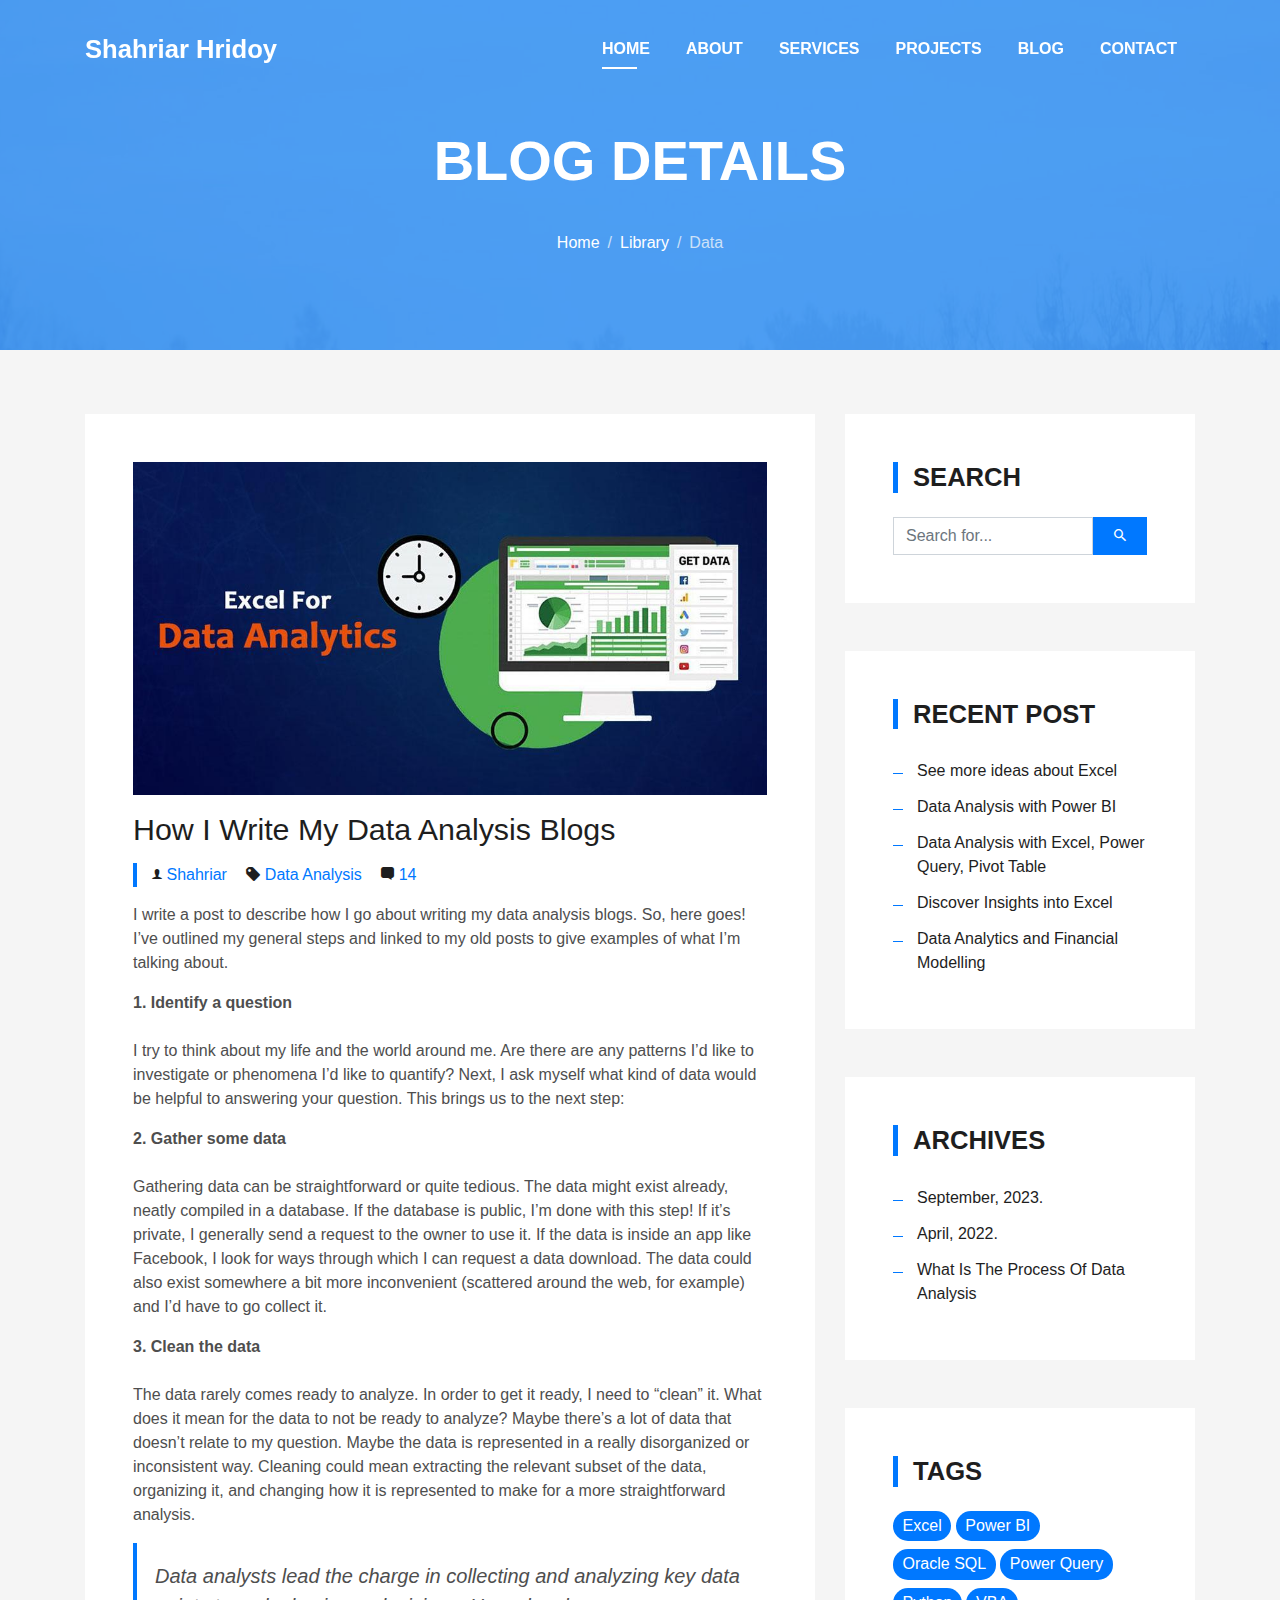
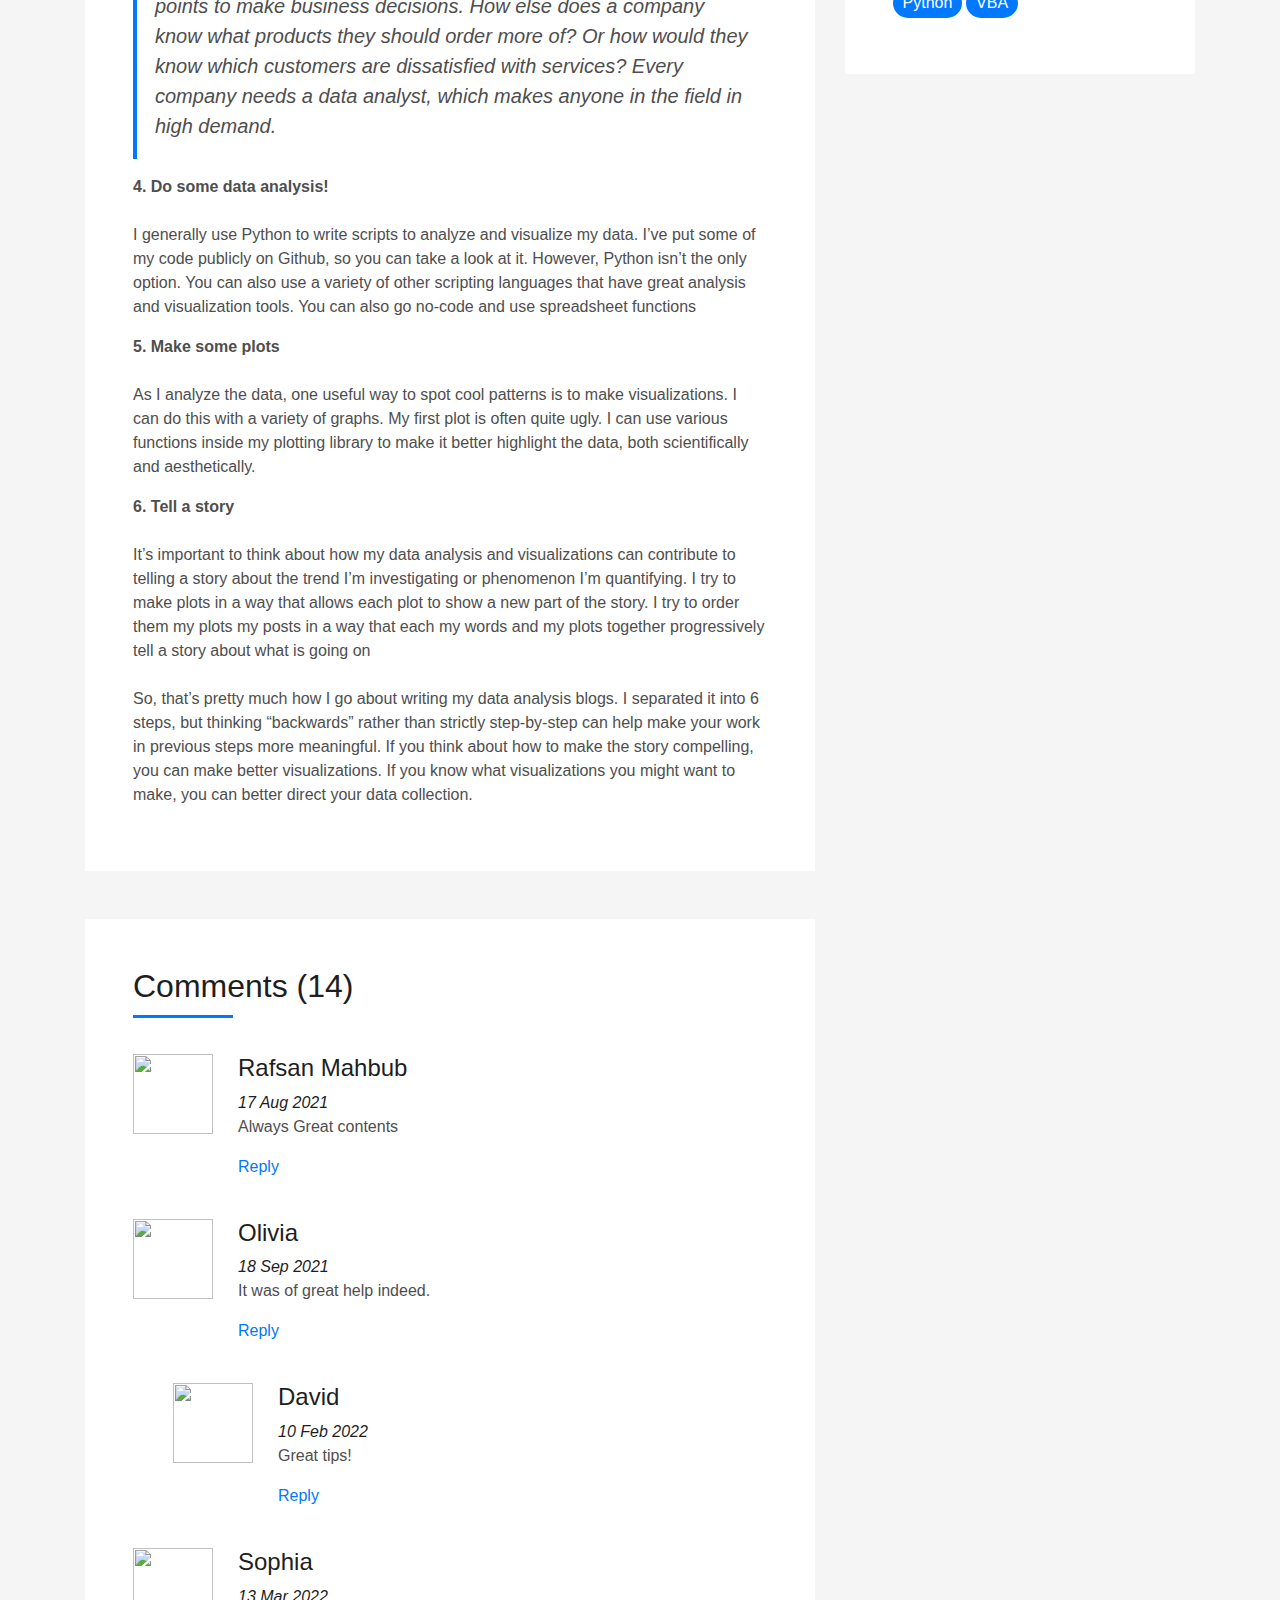
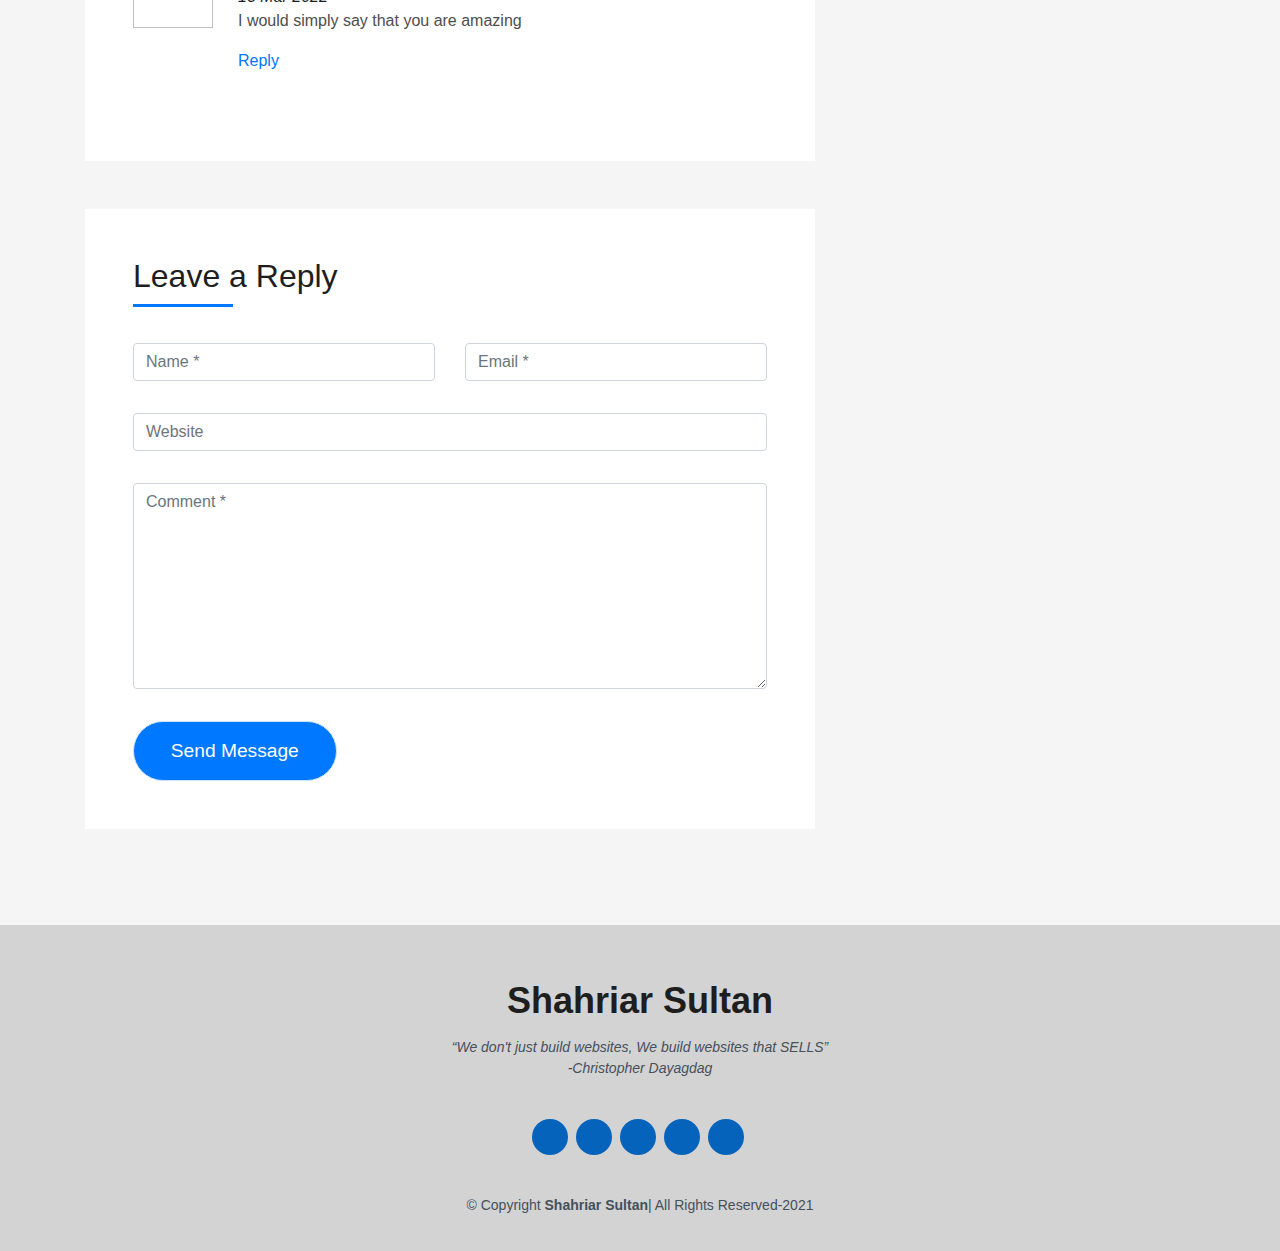
==== commit 8512fd90: "Update blog-single.html" ====
--- a/blog-single.html
+++ b/blog-single.html
@@ -91,7 +91,7 @@
           <div class="col-md-8">
             <div class="post-box">
               <div class="post-thumb">
-                <img src="assets/img/DAA.PNG" class="img-fluid" alt="">
+                <img src="assets/img/Excel_Analysis.jpg" class="img-fluid" alt="">
               </div>
               <div class="post-meta">
                 <h1 class="article-title">How I Write My Data Analysis Blogs</h1>
@@ -378,4 +378,4 @@
 
 </body>
 
-</html>+</html>
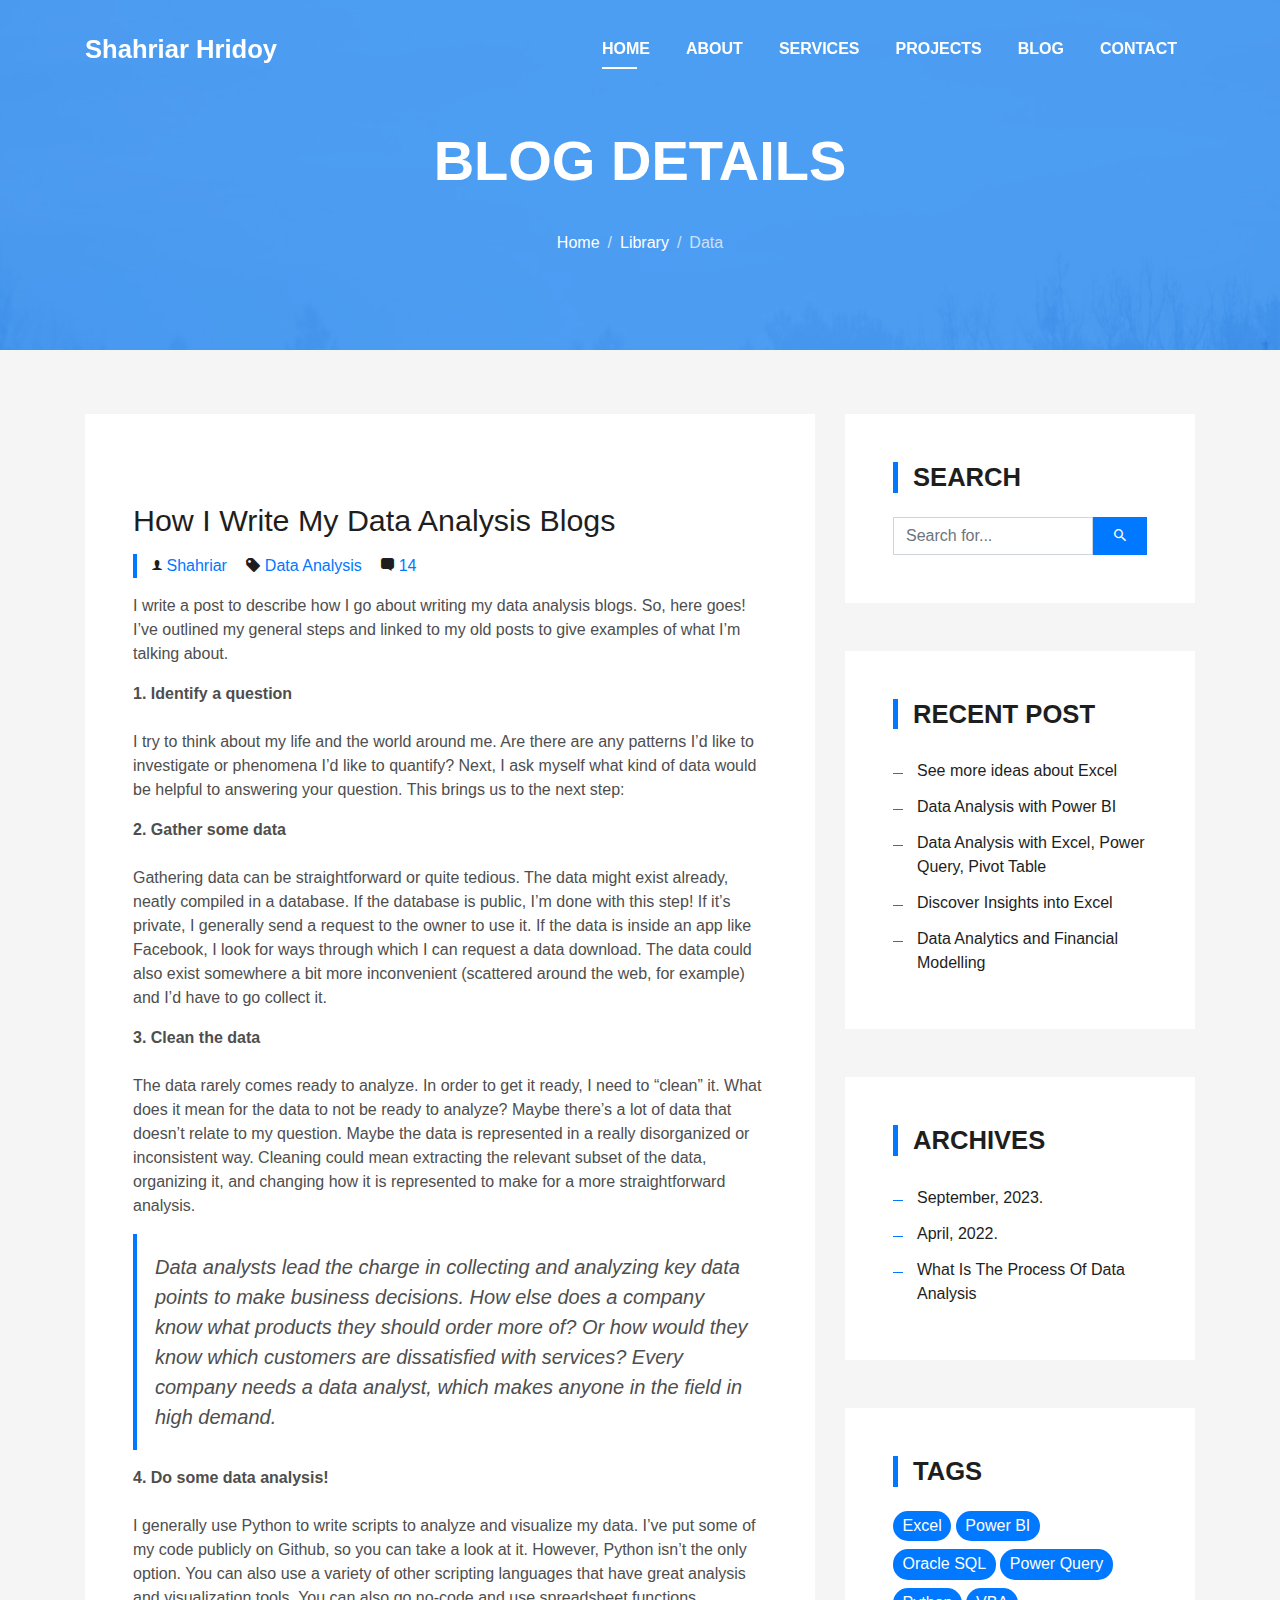
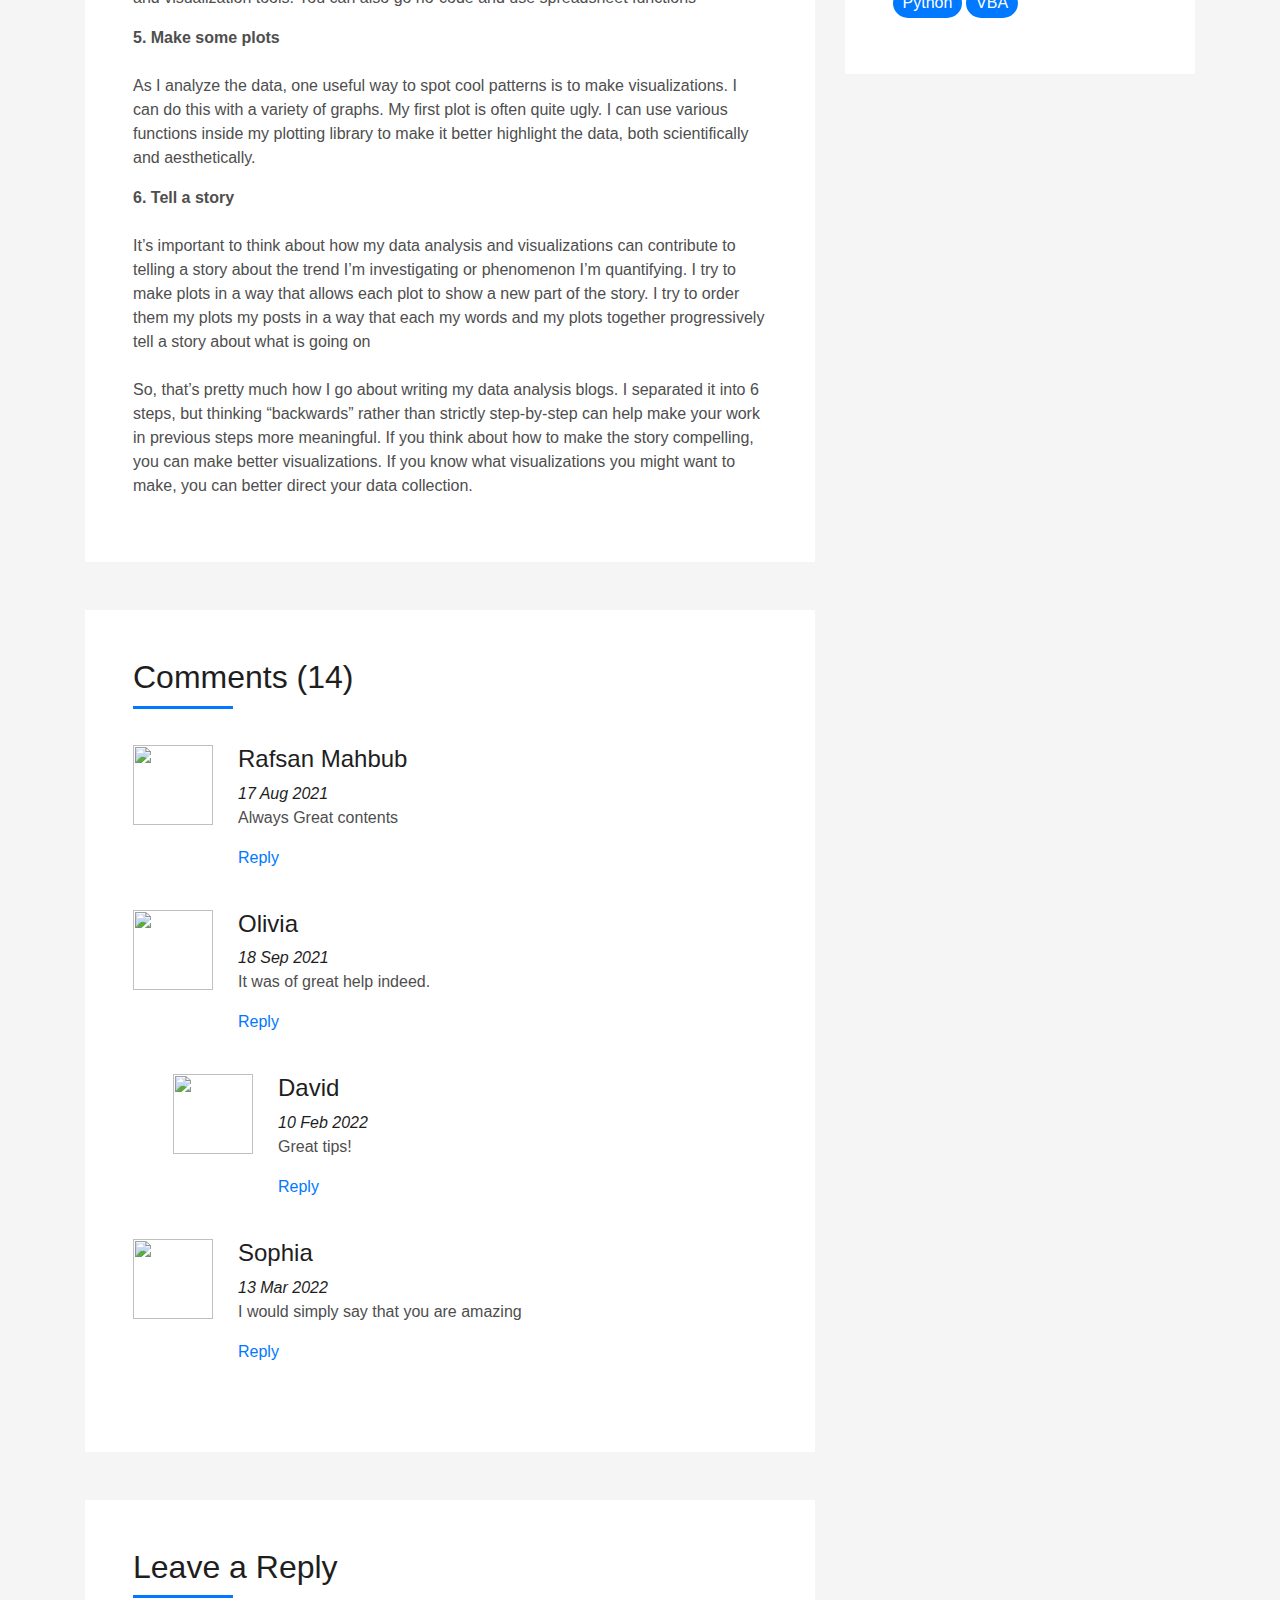
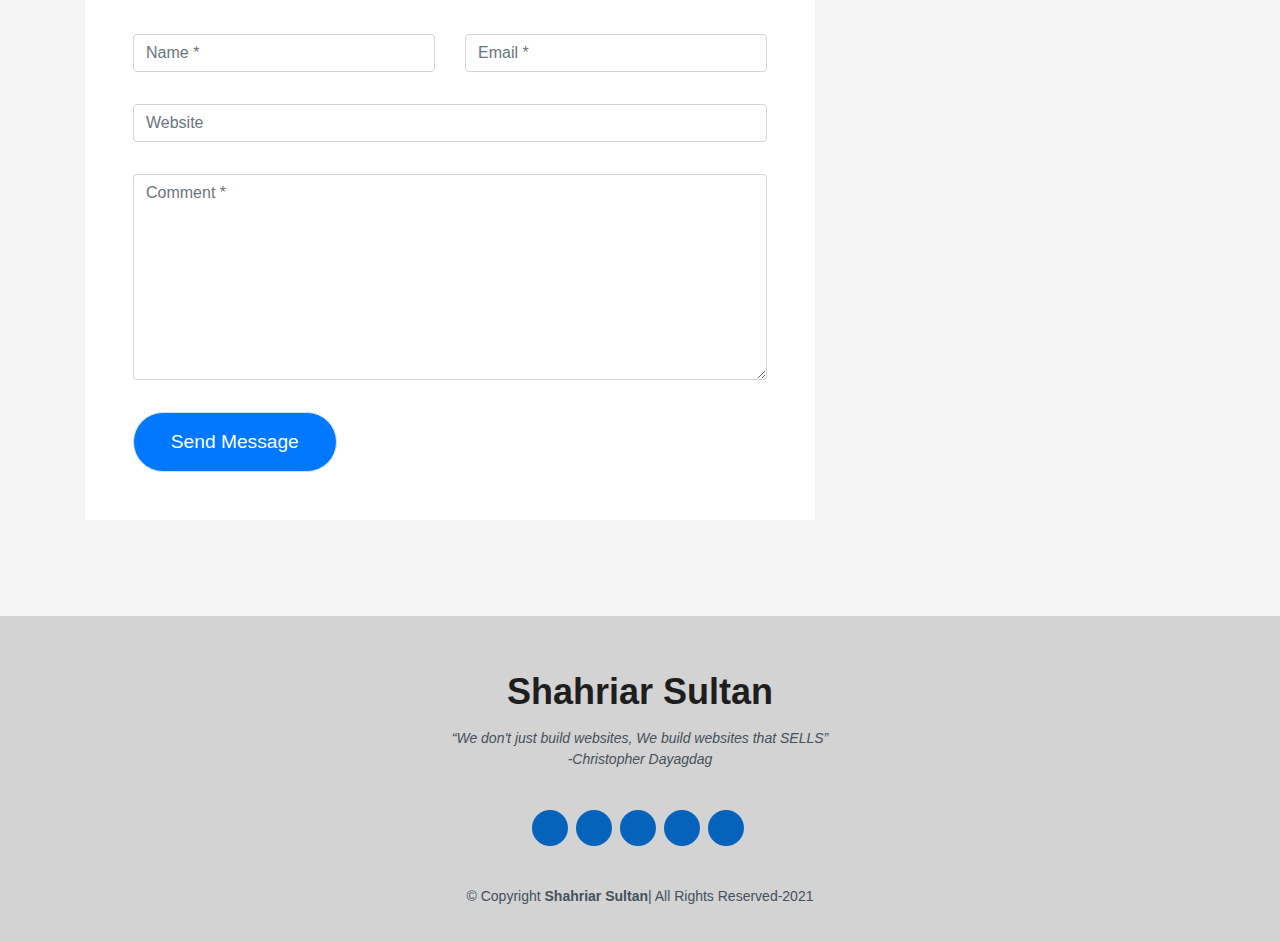
==== commit 7bd2a11a: "Update blog-single.html" ====
--- a/blog-single.html
+++ b/blog-single.html
@@ -91,7 +91,7 @@
           <div class="col-md-8">
             <div class="post-box">
               <div class="post-thumb">
-                <img src="assets/img/Excel_Analysis.jpg" class="img-fluid" alt="">
+                <img src="assets/img/Excel_Analysis.jpeg" class="img-fluid" alt="">
               </div>
               <div class="post-meta">
                 <h1 class="article-title">How I Write My Data Analysis Blogs</h1>
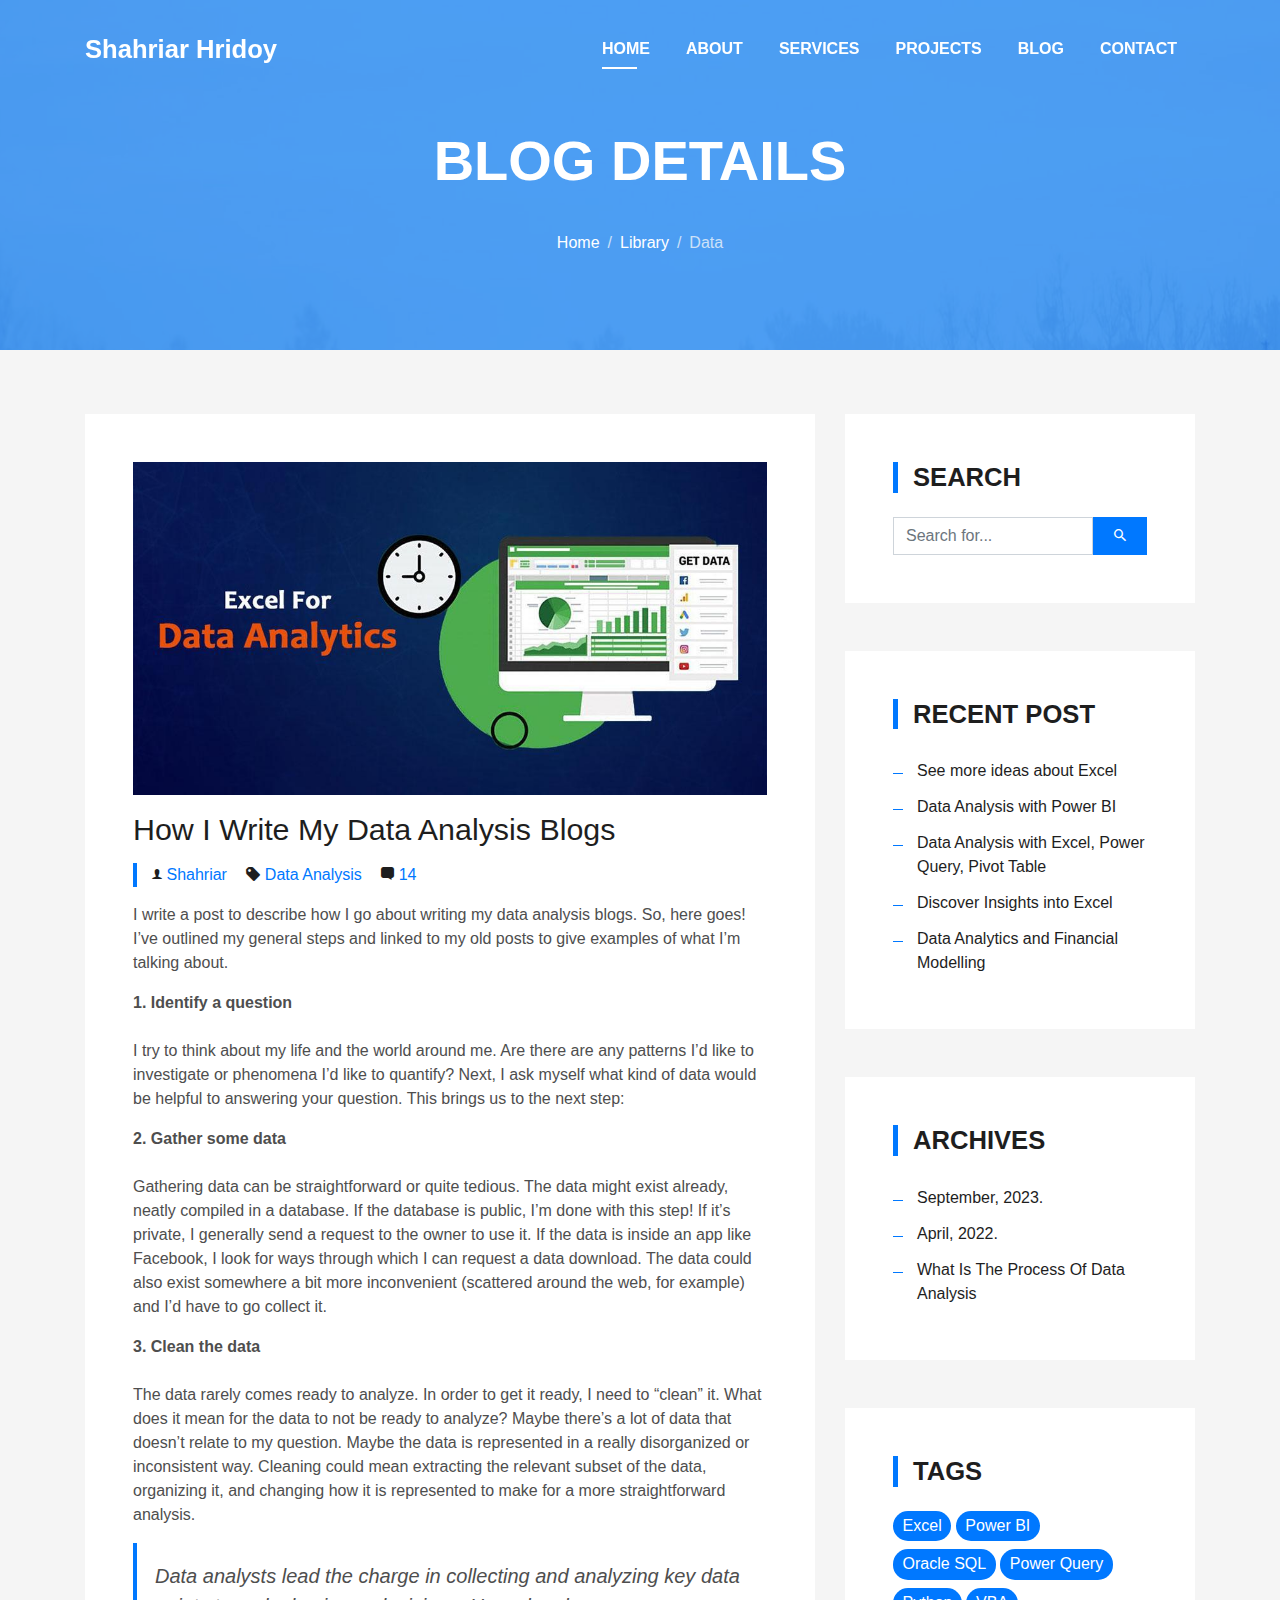
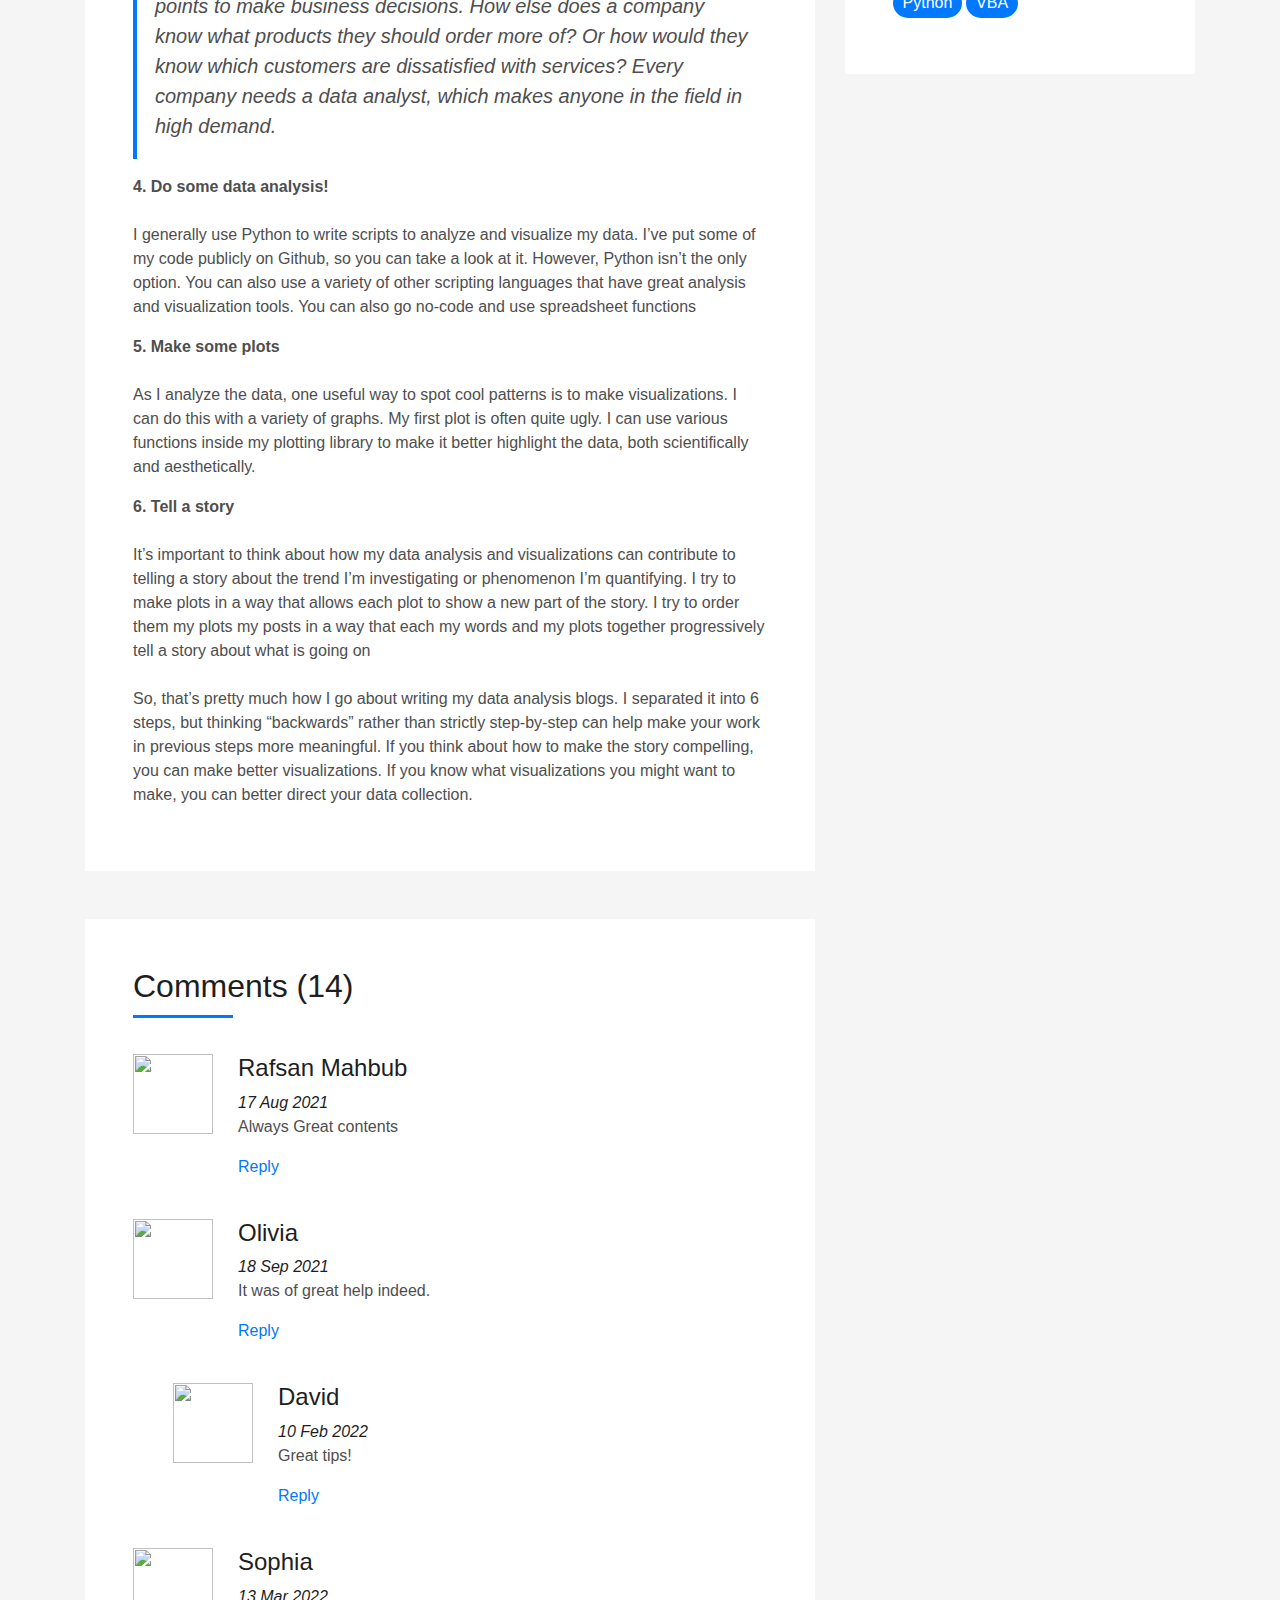
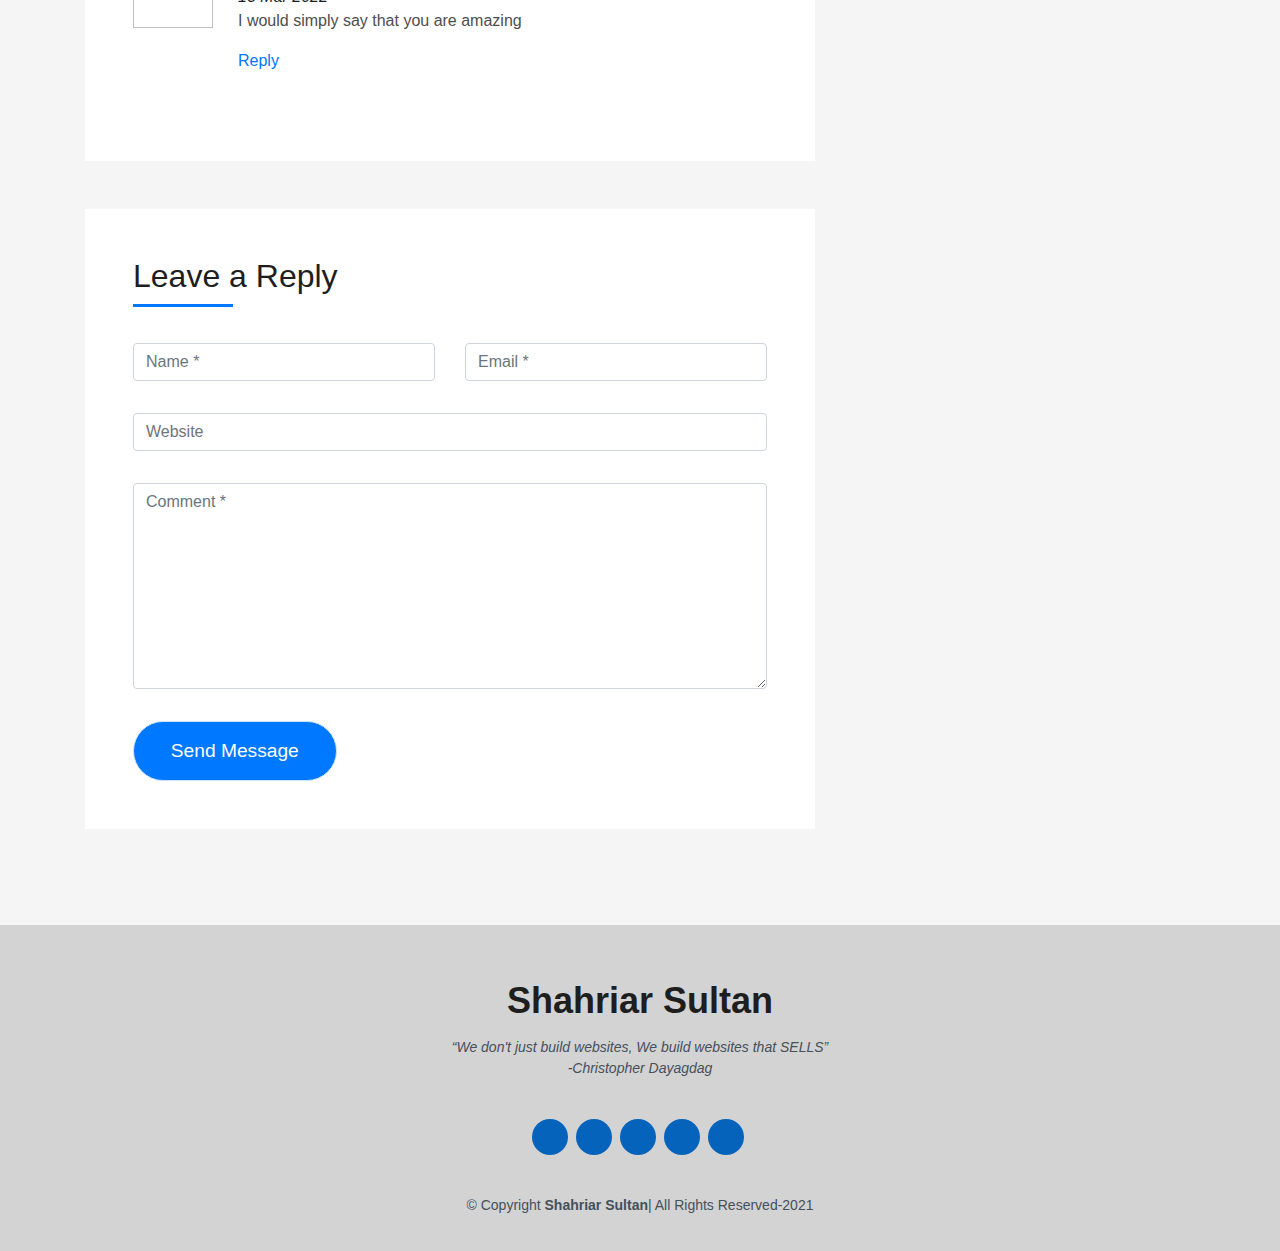
==== commit 5489c9b2: "Update blog-single.html" ====
--- a/blog-single.html
+++ b/blog-single.html
@@ -91,7 +91,7 @@
           <div class="col-md-8">
             <div class="post-box">
               <div class="post-thumb">
-                <img src="assets/img/Excel_Analysis.jpeg" class="img-fluid" alt="">
+                <img src="assets/img/Excel_Analysis.jpg" alt="" class="img-fluid">
               </div>
               <div class="post-meta">
                 <h1 class="article-title">How I Write My Data Analysis Blogs</h1>
